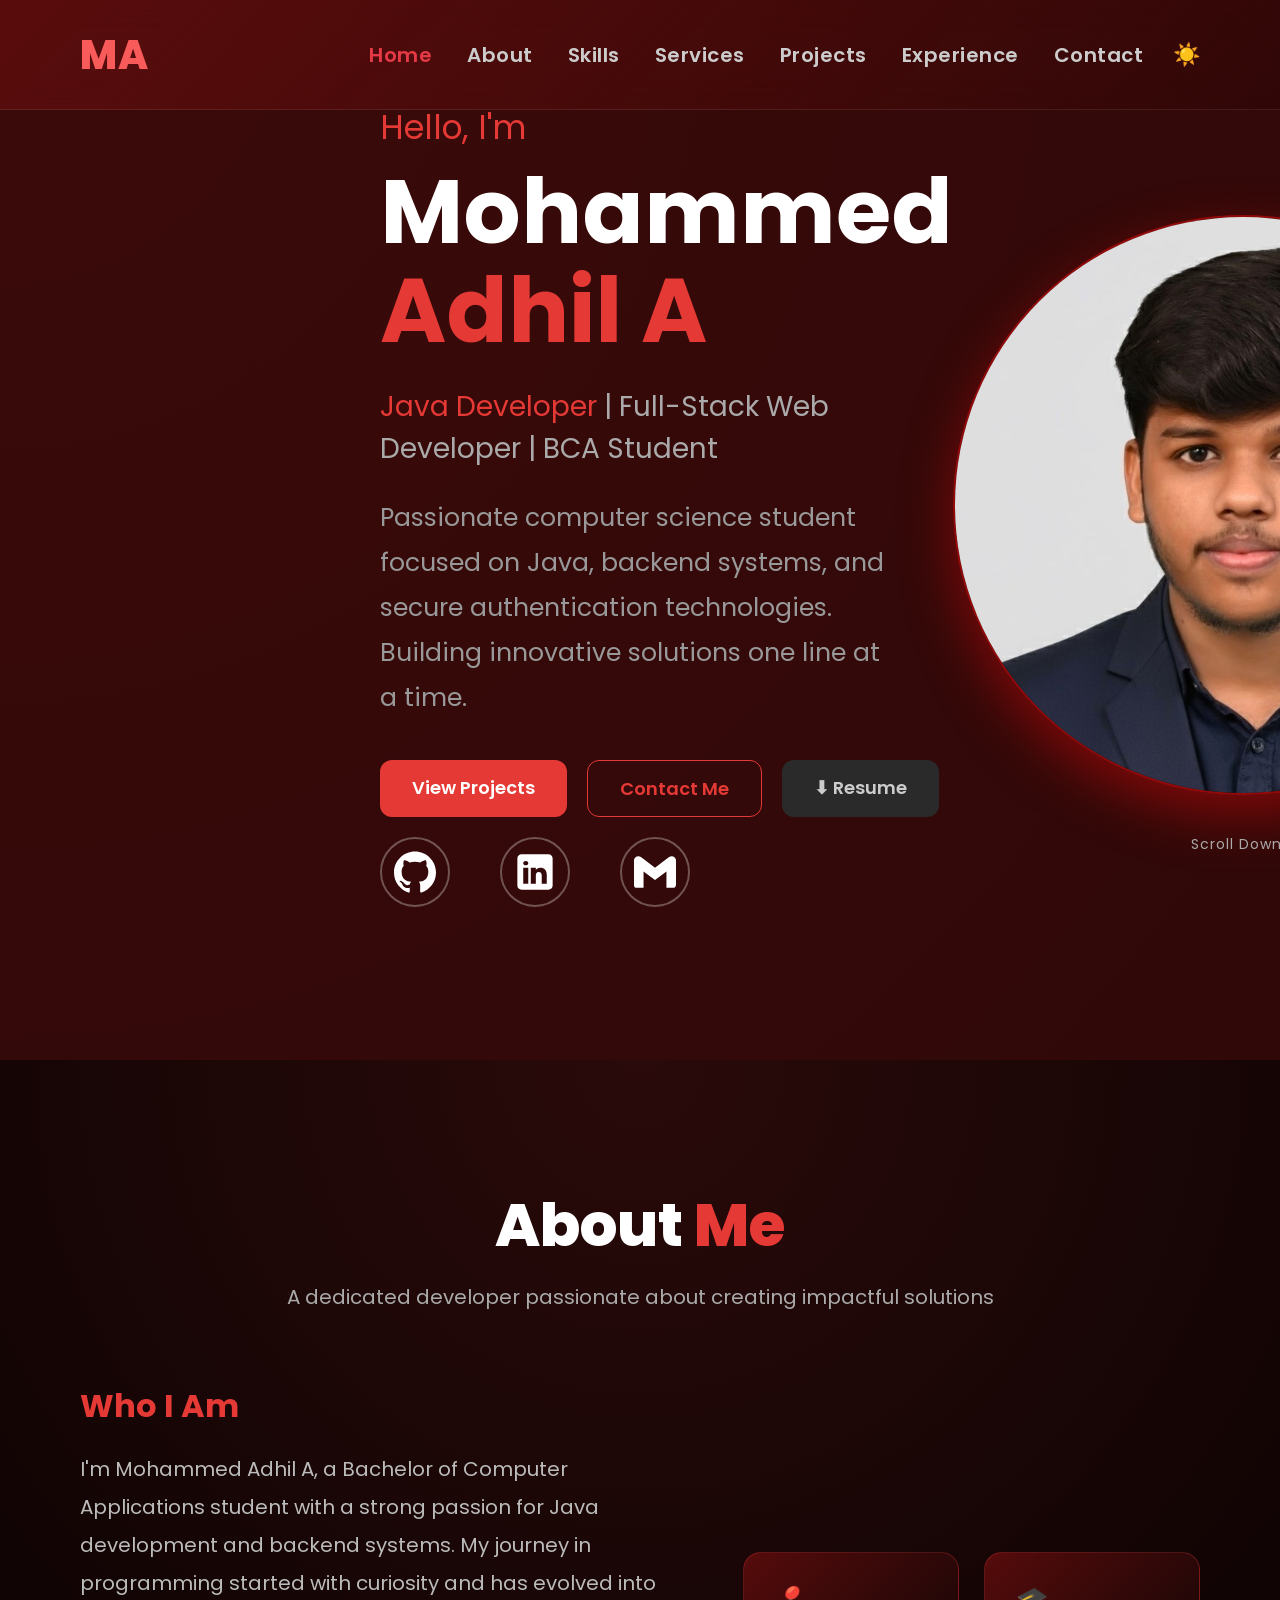
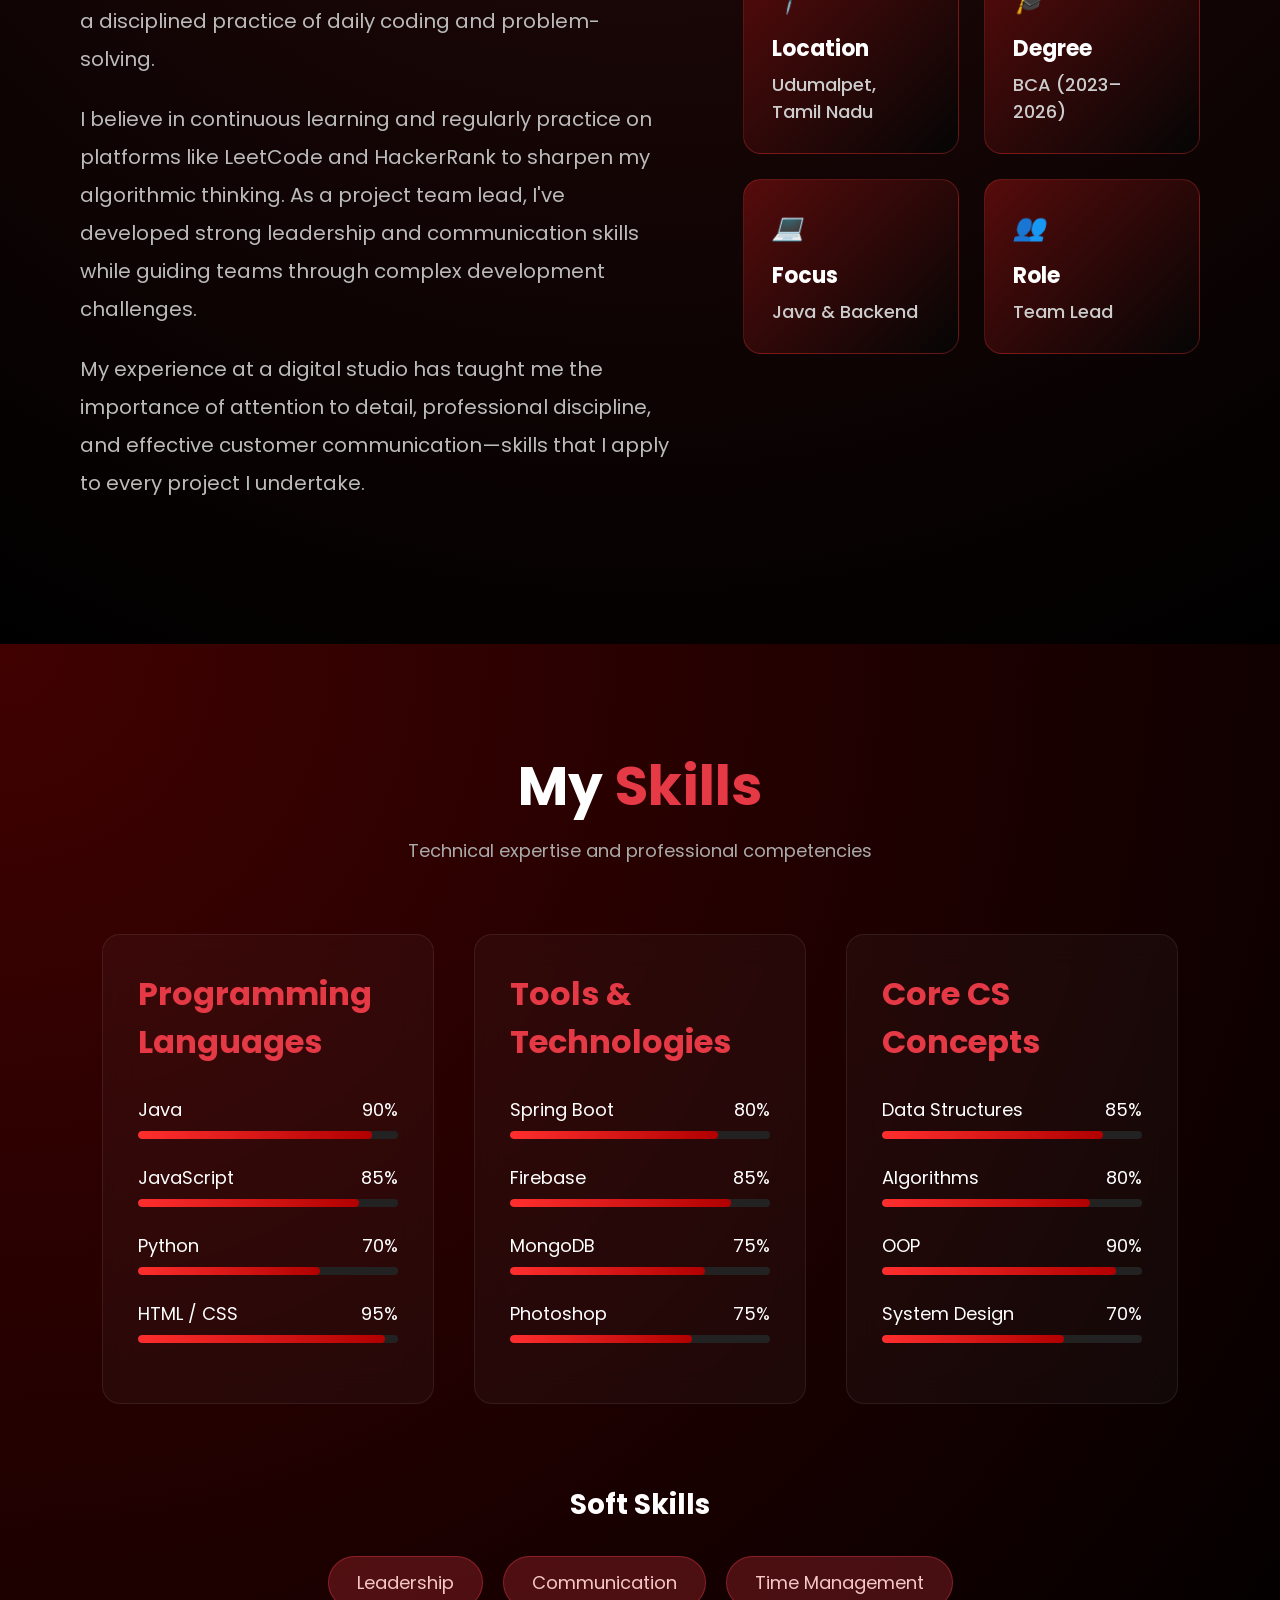
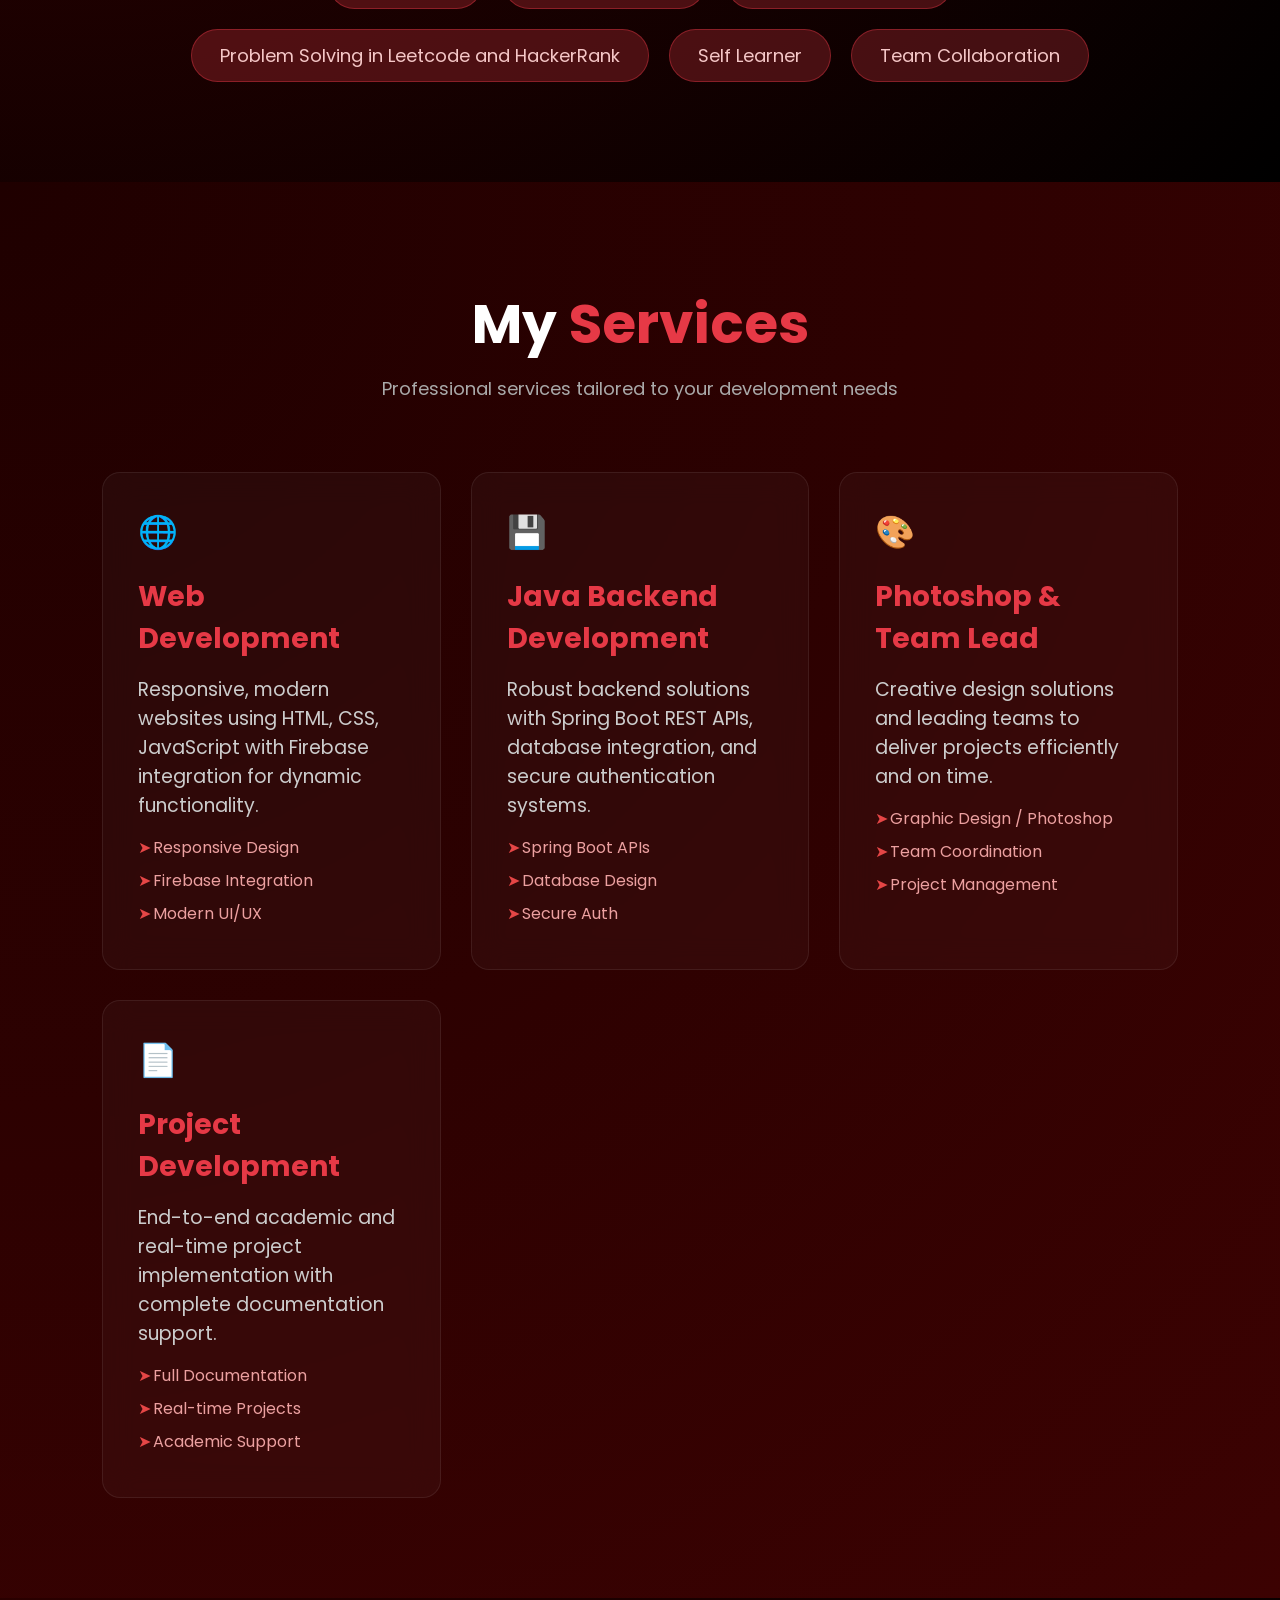
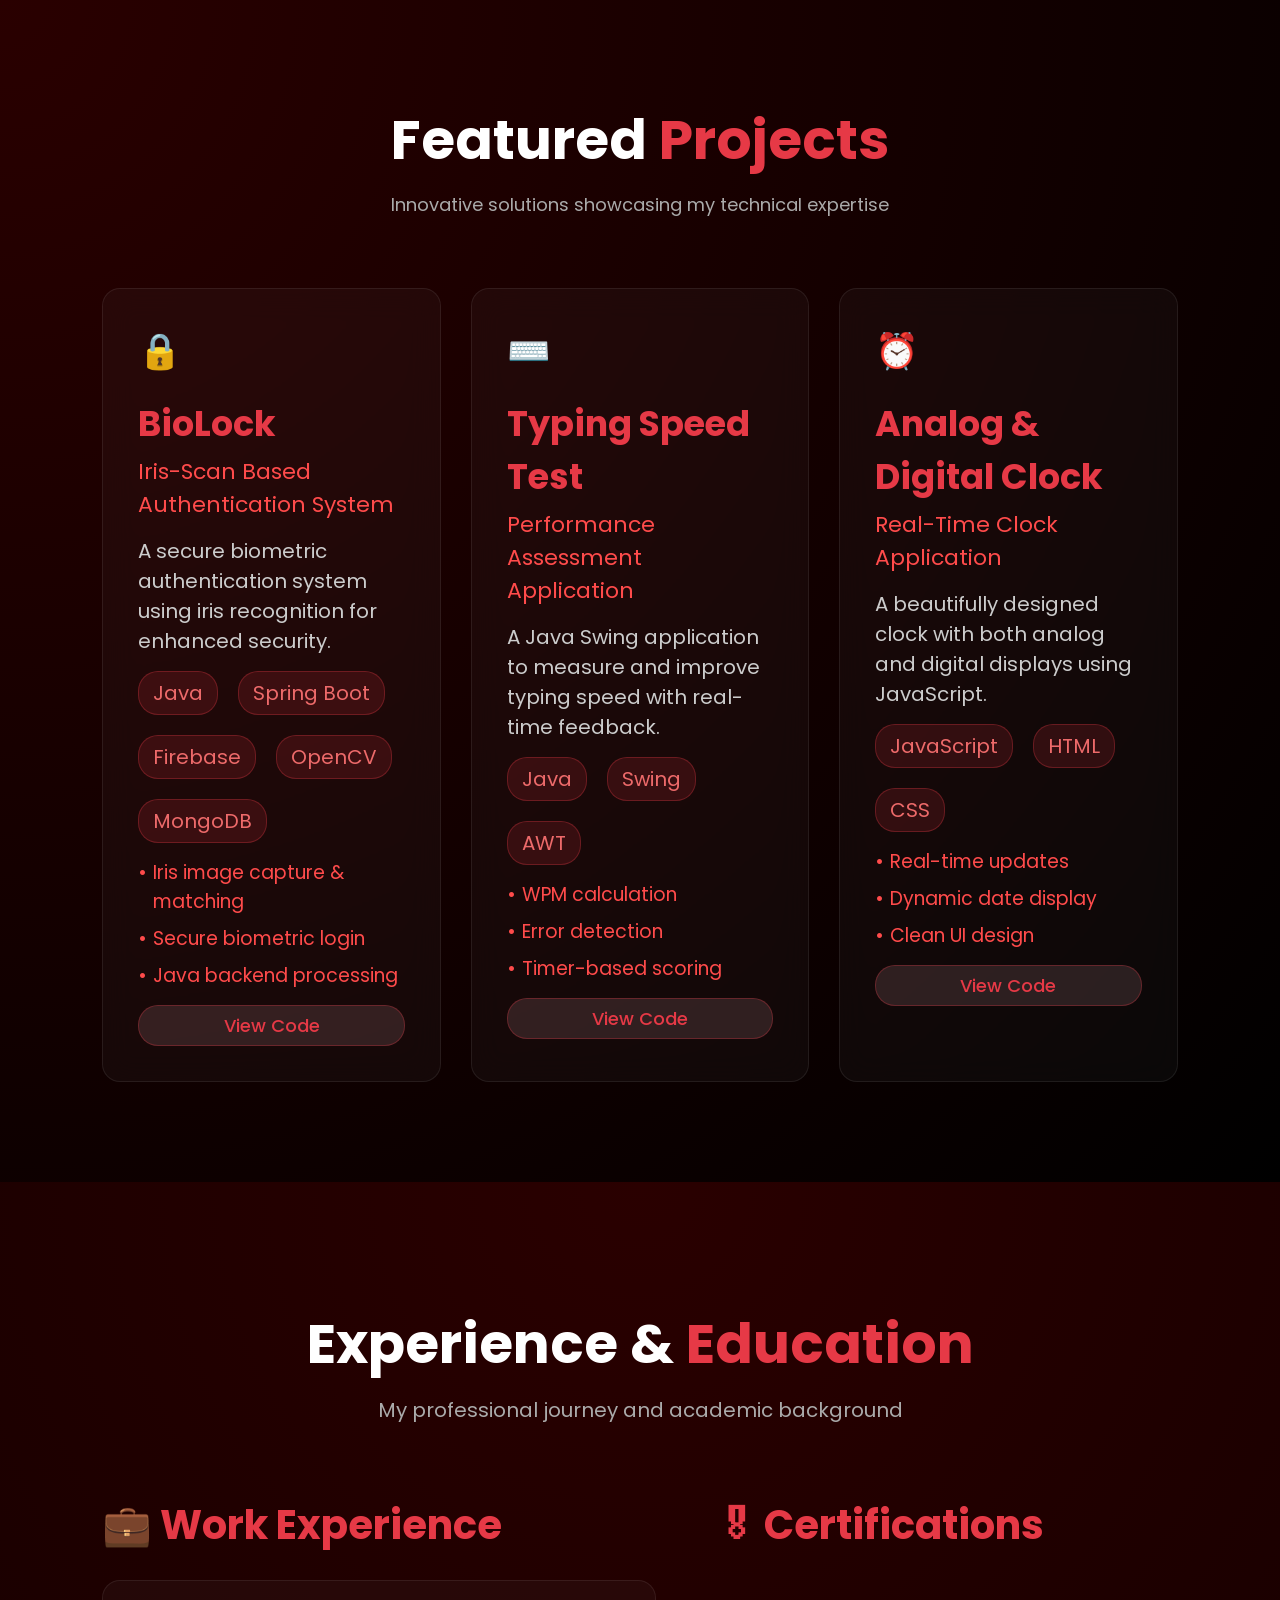
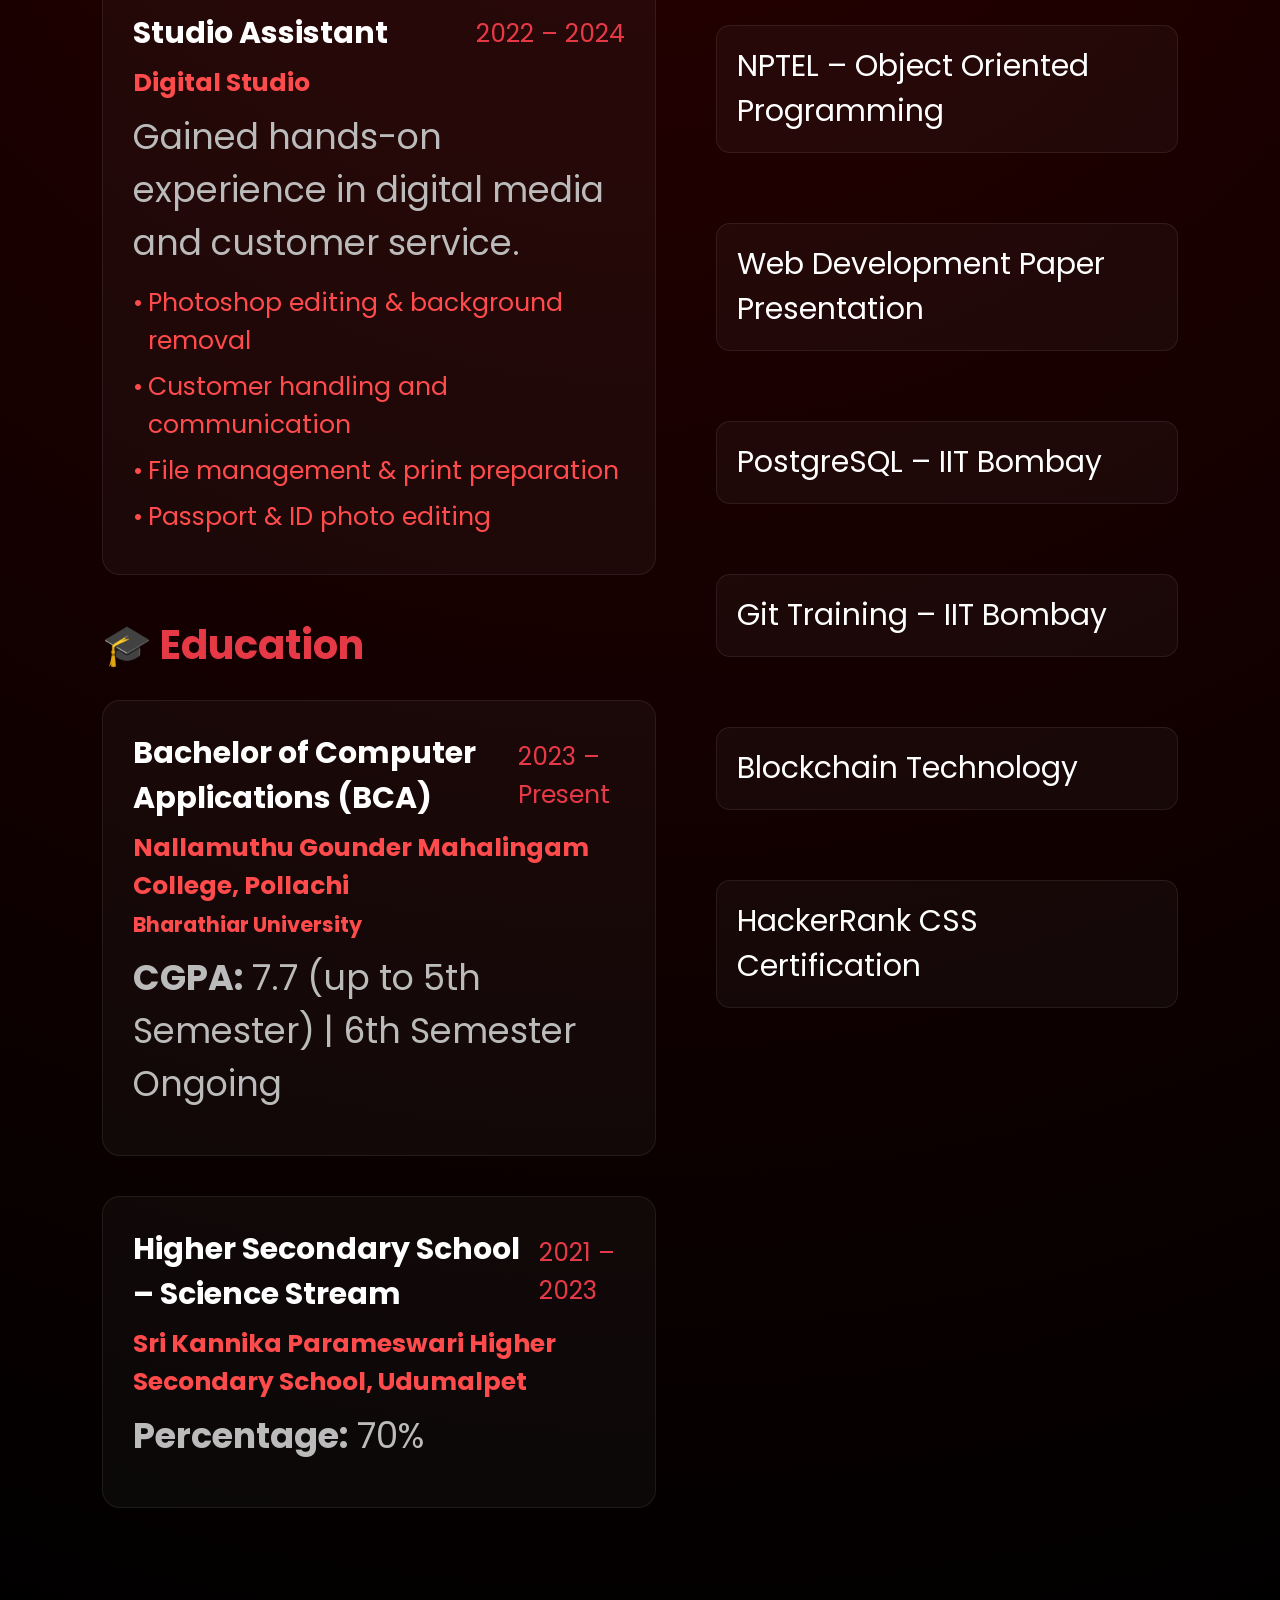
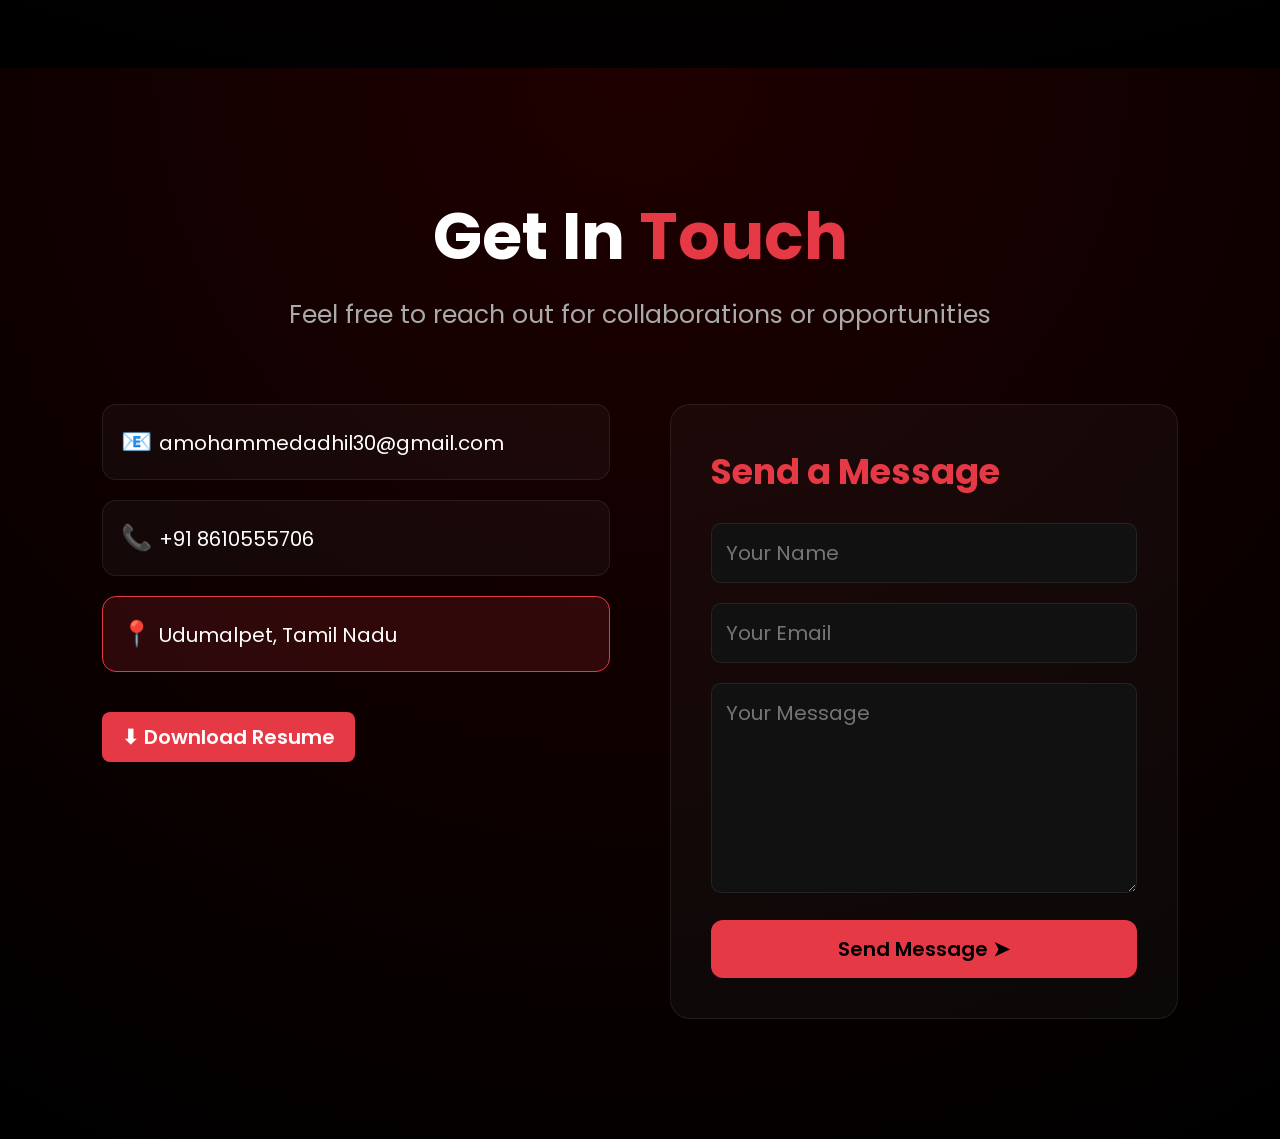
==== index.html @ ab5f02e2 "first commit" ====
<!DOCTYPE html>
<html lang="en">
<head>
<meta charset="UTF-8">
<meta name="viewport" content="width=device-width, initial-scale=1.0">
<title>Mohammed Adhil A</title>
<link href="https://fonts.googleapis.com/css2?family=Poppins:wght@300;400;600;700;800&display=swap" rel="stylesheet">
<link rel="stylesheet" href="style.css">
</head>
<body>


<!-- NAVBAR -->
<nav class="navbar">
<div class="logo">MA<span></span></div>
<ul>
  <li><a href="#hero">Home</a></li>
  <li><a href="#about">About</a></li>
  <li><a href="#skills">Skills</a></li>
  <li><a href="#services">Services</a></li>
  <li><a href="#projects">Projects</a></li>
  <li><a href="#experience">Experience</a></li>
  <li><a href="#contact">Contact</a></li>
</ul>

<div class="theme">☀️</div>
</nav>


<!-- HERO -->
<section class="hero" id="hero">

<div class="hero-left">
<p class="hello">Hello, I'm</p>


<h1>
Mohammed <br>
<span>Adhil A</span>
</h1>


<h3>
<span class="role">Java Developer</span> | Full-Stack Web Developer | BCA Student
</h3>


<p class="desc">
Passionate computer science student focused on Java, backend systems,
and secure authentication technologies. Building innovative solutions
one line at a time.
</p>


<div class="buttons">
<a class="btn primary">View Projects</a>
<a class="btn outline">Contact Me</a>
<a class="btn gray" href="assets/ADHIL CORE RESUME.pdf" target="_blank">⬇ Resume</a>
</div>


<div class="socials">
  <a href="https://github.com/MohammedAdhil2005" target="_blank">
    <img src="assets/github.svg" alt="GitHub" class="social-icon">
  </a>

  <a href="https://www.linkedin.com/in/mohammedadhil30/" target="_blank">
    <img src="assets/linkedin.svg" alt="LinkedIn" class="social-icon">
  </a>

<a href="mailto:amohammedadhil30@gmail.com">
    <img src="assets/gmail.svg" alt="Email" class="social-icon">
  </a>
</div>

</div>


<!-- IMAGE -->
<div class="hero-right">
  <img src="assets/Adhil Blue half.jpg" alt="profile">
  <div class="scroll">Scroll Down ↓</div>
</div>



</section>

<section class="about" id="about">


<div class="about-title">
<h2>About <span>Me</span></h2>
<p class="sub">A dedicated developer passionate about creating impactful solutions</p>
</div>


<div class="about-container">


<!-- LEFT CONTENT -->
<div class="about-left">
<h3>Who I Am</h3>
<p>
I'm Mohammed Adhil A, a Bachelor of Computer Applications student with a
strong passion for Java development and backend systems. My journey in
programming started with curiosity and has evolved into a disciplined
practice of daily coding and problem-solving.
</p>


<p>
I believe in continuous learning and regularly practice on platforms
like LeetCode and HackerRank to sharpen my algorithmic thinking. As a
project team lead, I've developed strong leadership and communication
skills while guiding teams through complex development challenges.
</p>


<p>
My experience at a digital studio has taught me the importance of
attention to detail, professional discipline, and effective customer
communication—skills that I apply to every project I undertake.
</p>
</div>


<!-- RIGHT CARDS -->
<div class="about-right">


<div class="info-card">
<i>📍</i>
<h4>Location</h4>
<span>Udumalpet, Tamil Nadu</span>
</div>


<div class="info-card">
<i>🎓</i>
<h4>Degree</h4>
<span>BCA (2023–2026)</span>
</div>


<div class="info-card">
<i>💻</i>
<h4>Focus</h4>
<span>Java & Backend</span>
</div>


<div class="info-card">
<i>👥</i>
<h4>Role</h4>
<span>Team Lead</span>
</div>


</div>


</div>
</section>
<section class="skills-section" id="skills">
  <div class="section-title">
    <h2>My <span>Skills</span></h2>
    <p>Technical expertise and professional competencies</p>
  </div>

  <div class="skills-container">

    <!-- Programming Languages -->
    <div class="skill-card">
      <h3>Programming Languages</h3>

      <div class="skill">
        <div class="skill-title">
          <span>Java</span><span>90%</span>
        </div>
        <div class="progress-bar">
          <div class="progress" style="width:90%"></div>
        </div>
      </div>

      <div class="skill">
        <div class="skill-title">
          <span>JavaScript</span><span>85%</span>
        </div>
        <div class="progress-bar">
          <div class="progress" style="width:85%"></div>
        </div>
      </div>

      <div class="skill">
        <div class="skill-title">
          <span>Python</span><span>70%</span>
        </div>
        <div class="progress-bar">
          <div class="progress" style="width:70%"></div>
        </div>
      </div>

      <div class="skill">
        <div class="skill-title">
          <span>HTML / CSS</span><span>95%</span>
        </div>
        <div class="progress-bar">
          <div class="progress" style="width:95%"></div>
        </div>
      </div>
    </div>

    <!-- Tools -->
    <div class="skill-card">
      <h3>Tools & Technologies</h3>

      <div class="skill">
        <div class="skill-title">
          <span>Spring Boot</span><span>80%</span>
        </div>
        <div class="progress-bar">
          <div class="progress" style="width:80%"></div>
        </div>
      </div>

      <div class="skill">
        <div class="skill-title">
          <span>Firebase</span><span>85%</span>
        </div>
        <div class="progress-bar">
          <div class="progress" style="width:85%"></div>
        </div>
      </div>

      <div class="skill">
        <div class="skill-title">
          <span>MongoDB</span><span>75%</span>
        </div>
        <div class="progress-bar">
          <div class="progress" style="width:75%"></div>
        </div>
      </div>

      <div class="skill">
        <div class="skill-title">
          <span>Photoshop</span><span>75%</span>
        </div>
        <div class="progress-bar">
          <div class="progress" style="width:70%"></div>
        </div>
      </div>
    </div>

    <!-- Core CS -->
    <div class="skill-card">
      <h3>Core CS Concepts</h3>

      <div class="skill">
        <div class="skill-title">
          <span>Data Structures</span><span>85%</span>
        </div>
        <div class="progress-bar">
          <div class="progress" style="width:85%"></div>
        </div>
      </div>

      <div class="skill">
        <div class="skill-title">
          <span>Algorithms</span><span>80%</span>
        </div>
        <div class="progress-bar">
          <div class="progress" style="width:80%"></div>
        </div>
      </div>

      <div class="skill">
        <div class="skill-title">
          <span>OOP</span><span>90%</span>
        </div>
        <div class="progress-bar">
          <div class="progress" style="width:90%"></div>
        </div>
      </div>

      <div class="skill">
        <div class="skill-title">
          <span>System Design</span><span>70%</span>
        </div>
        <div class="progress-bar">
          <div class="progress" style="width:70%"></div>
        </div>
      </div>
    </div>

  </div>

  <!-- Soft Skills -->
  <div class="soft-skills">
    <h3>Soft Skills</h3>
    <div class="soft-tags">
      <span>Leadership</span>
      <span>Communication</span>
      <span>Time Management</span>
      <span>Problem Solving in Leetcode and HackerRank</span>
      <span>Self Learner</span>
      <span>Team Collaboration</span>
    </div>
  </div>
</section>
<!-- SERVICES SECTION -->
<section class="services-section" id="services">
  <div class="section-title">
    <h2>My <span>Services</span></h2>
    <p>Professional services tailored to your development needs</p>
  </div>

  <div class="services-container">
    <!-- Service 1 -->
    <div class="service-card">
      <div class="icon">🌐</div>
      <h3>Web Development</h3>
      <p>Responsive, modern websites using HTML, CSS, JavaScript with Firebase integration for dynamic functionality.</p>
      <ul>
        <li>Responsive Design</li>
        <li>Firebase Integration</li>
        <li>Modern UI/UX</li>
      </ul>
    </div>

    <!-- Service 2 -->
    <div class="service-card">
      <div class="icon">💾</div>
      <h3>Java Backend Development</h3>
      <p>Robust backend solutions with Spring Boot REST APIs, database integration, and secure authentication systems.</p>
      <ul>
        <li>Spring Boot APIs</li>
        <li>Database Design</li>
        <li>Secure Auth</li>
      </ul>
    </div>

    <!-- Service 4: Photoshop / Team Lead -->
    <div class="service-card">
      <div class="icon">🎨</div>
      <h3>Photoshop & Team Lead</h3>
      <p>Creative design solutions and leading teams to deliver projects efficiently and on time.</p>
      <ul>
        <li>Graphic Design / Photoshop</li>
        <li>Team Coordination</li>
        <li>Project Management</li>
      </ul>
    </div>

    <!-- Service 3 -->
    <div class="service-card">
      <div class="icon">📄</div>
      <h3>Project Development</h3>
      <p>End-to-end academic and real-time project implementation with complete documentation support.</p>
      <ul>
        <li>Full Documentation</li>
        <li>Real-time Projects</li>
        <li>Academic Support</li>
      </ul>
    </div>

  </div>
</section>

<!-- PROJECTS SECTION -->
<section class="projects-section" id="projects">
  <div class="section-title">
    <h2>Featured <span>Projects</span></h2>
    <p>Innovative solutions showcasing my technical expertise</p>
  </div>

  <div class="projects-container">
    <!-- Project 1 -->
    <div class="project-card">
      <div class="project-header">🔒</div>
      <h3>BioLock</h3>
      <span class="subtitle">Iris-Scan Based Authentication System</span>
      <p>A secure biometric authentication system using iris recognition for enhanced security.</p>
      <div class="tags">
        <span>Java</span>
        <span>Spring Boot</span>
        <span>Firebase</span>
        <span>OpenCV</span>
        <span>MongoDB</span>
      </div>
      <ul>
        <li>Iris image capture & matching</li>
        <li>Secure biometric login</li>
        <li>Java backend processing</li>
      </ul>
      <div class="project-links">
        <a href="https://github.com/MohammedAdhil2005/BIOLOCK">View Code</a>
        <!-- <a href="#">Live Demo</a> -->
      </div>
    </div>

    <!-- Project 2 -->
    <div class="project-card">
      <div class="project-header">⌨️</div>
      <h3>Typing Speed Test</h3>
      <span class="subtitle">Performance Assessment Application</span>
      <p>A Java Swing application to measure and improve typing speed with real-time feedback.</p>
      <div class="tags">
        <span>Java</span>
        <span>Swing</span>
        <span>AWT</span>
      </div>
      <ul>
        <li>WPM calculation</li>
        <li>Error detection</li>
        <li>Timer-based scoring</li>
      </ul>
      <div class="project-links">
        <a href="https://github.com/MohammedAdhil2005/SpeedText.git">View Code</a>
        <!-- <a href="#">Live Demo</a> -->
      </div>
    </div>

    <!-- Project 3 -->
    <div class="project-card">
      <div class="project-header">⏰</div>
      <h3>Analog & Digital Clock</h3>
      <span class="subtitle">Real-Time Clock Application</span>
      <p>A beautifully designed clock with both analog and digital displays using JavaScript.</p>
      <div class="tags">
        <span>JavaScript</span>
        <span>HTML</span>
        <span>CSS</span>
      </div>
      <ul>
        <li>Real-time updates</li>
        <li>Dynamic date display</li>
        <li>Clean UI design</li>
      </ul>
      <div class="project-links">
        <a href="https://github.com/MohammedAdhil2005/Clocks.git">View Code</a>
        <!-- <a href="#">Live Demo</a> -->
      </div>
    </div>
  </div>
</section>

<section class="experience-section" id="experience">
  <div class="section-title">
    <h2>Experience & <span>Education</span></h2>
    <p>My professional journey and academic background</p>
  </div>

  <div class="experience-grid">

    <!-- LEFT COLUMN -->
    <div class="exp-left">

      <h3 class="exp-heading">💼 Work Experience</h3>

      <div class="exp-card">
        <div class="exp-header">
          <h4>Studio Assistant</h4>
          <span id="no">2022 – 2024</span>
        </div>

        <h5>Digital Studio</h5>
        <p>Gained hands-on experience in digital media and customer service.</p>

        <ul>
          <li>Photoshop editing & background removal</li>
          <li>Customer handling and communication</li>
          <li>File management & print preparation</li>
          <li>Passport & ID photo editing</li>
        </ul>
      </div>

     <h3 class="exp-heading">🎓 Education</h3>

<div class="exp-card">
  <div class="exp-header">
    <h4>Bachelor of Computer Applications (BCA)</h4>
    <span id="no">2023 – Present</span>
  </div>

  <h5>
    Nallamuthu Gounder Mahalingam College, Pollachi <br>
    <small>Bharathiar University</small>
  </h5>
  <p><strong>CGPA:</strong> 7.7 (up to 5th Semester) | 6th Semester Ongoing</p>
</div>

<div class="exp-card">
  <div class="exp-header">
    <h4>Higher Secondary School – Science Stream</h4>
    <span id="no">2021 – 2023</span>
  </div>

  <h5>Sri Kannika Parameswari Higher Secondary School, Udumalpet</h5>
  <p><strong>Percentage:</strong> 70%</p>
</div>


    </div>

    <!-- RIGHT COLUMN -->
    <div class="exp-right">
      <h3 class="exp-heading">🎖 Certifications</h3>

      <div class="cert-card">NPTEL – Object Oriented Programming</div>
      <div class="cert-card">Web Development Paper Presentation</div>
      <div class="cert-card">PostgreSQL – IIT Bombay</div>
      <div class="cert-card">Git Training – IIT Bombay</div>
      <div class="cert-card">Blockchain Technology</div>
      <div class="cert-card">HackerRank CSS Certification</div>
    </div>

  </div>
</section>


<section class="contact-section" id="contact">
  <div class="section-title">
    <h2>Get In <span id="to">Touch</span></h2>
    <p>Feel free to reach out for collaborations or opportunities</p>
  </div>

  <div class="contact-grid">

    <!-- LEFT -->
    <div class="contact-info">
      <div class="info-box">
        📧 <span>amohammedadhil30@gmail.com</span>
      </div>

      <div class="info-box">
        📞 <span>+91 8610555706</span>
      </div>

      <div class="info-box highlight">
        📍 <span>Udumalpet, Tamil Nadu</span>
      </div>

      <a href="assets/ADHIL CORE RESUME.pdf" download class="download-btn" id="bt">
  ⬇ Download Resume
</a>

    </div>

    <!-- RIGHT -->
    <div class="contact-right">
      <form class="contact-form"
            action="https://formspree.io/f/xlggwaab"
            method="POST">

        <h3>Send a Message</h3>

        <input type="text" name="name" placeholder="Your Name" required>
        <input type="email" name="email" placeholder="Your Email" required>
        <textarea name="message" rows="6"
                  placeholder="Your Message" required></textarea>

        <button type="submit" class="btn btn2">
          Send Message ➤
        </button>
      </form>
    </div>

  </div>
</section>

<script src="script.js"></script>
</body>
</html>
---- style.css ----
*{
  margin:0;
  padding:0;
  box-sizing:border-box;
  font-family:'Poppins',sans-serif;
}

html{
  width:100%;
  overflow-x:hidden;
}

body{
  min-height:100vh;      /* 🔥 IMPORTANT */
  overflow-x:hidden;
  overflow-y:auto;       /* 🔥 ENABLE SCROLL */
  background:radial-gradient(circle at top left,#3b0a0a,#000);
}


/* BODY */
body{
  color:#fff;
  overscroll-behavior: auto; /* 🔥 removes white wobble */
    /* padding-top:110px; */

}



/* ===============================
   NAVBAR – FIXED MODERN STYLE
================================ */

.navbar{
  position: fixed;               /* 🔥 always visible */
  top: 0;
  left: 0;
  width: 100%;

  height:110px;
  display:flex;
  align-items:center;
  justify-content:space-between;
  padding:20px 80px;

background: linear-gradient(
    135deg, /* direction of the gradient */
    rgba(100, 14, 14, 0.75), 
    rgba(42, 1, 1, 0.163)
); /* glassy gradient effect */
  backdrop-filter: blur(18px);
  -webkit-backdrop-filter: blur(18px);

  border-bottom: 1px solid rgba(255,255,255,0.08);
  z-index: 9999;
}

/* LOGO */
.logo{
  font-size:40px;
  font-weight:800;
  color:#f95a5a;
  letter-spacing:1px;
}

.logo span{
  color:white;
}

/* NAV LINKS */
.navbar ul{
  display:flex;
  gap:35px;
  list-style:none;
  margin-left:auto;              /* 🔥 right align */
  align-items:center;
}

/* LINKS */
.navbar a{
  text-decoration:none;
  color:#ccc;
  font-weight:600;
  font-size:20px;
  letter-spacing:0.5px;
  position: relative;
  transition:0.3s ease;
}

/* HOVER EFFECT */
.navbar a:hover{
  color:#e53935;
}

/* UNDERLINE ANIMATION */
.navbar a::after{
  content:"";
  position:absolute;
  left:0;
  bottom:-10px;
  width:0%;
  height:2px;
  background:#e53935;
  transition:0.3s ease;
}

.navbar a:hover::after{
  width:100%;
}





/* HERO */
.hero{
min-height:110vh;
display:flex;
align-items:center;
justify-content:space-between;padding-top:140px;
margin-top: 70px;
padding:0 80px 120px;
}


.hero-left{max-width:800px;margin-left:300px; }

.hello{font-size: 33px;}

.hello{color:#e53935;margin-bottom:10px}


.hero h1{
font-size:90px;
line-height:1.1;
}


.hero h1 span{color:#e53935}


.hero h3{
margin:25px 0;
font-weight:400;
color:#aaa;
}


.hero h3 span{color:#e53935}
.hero h3{font-size: 28px;}

.desc{
color:#999;
line-height:1.8;
font-size: 25px;
max-width:520px;
}


/* BUTTONS */
.buttons{
margin-top:40px;
display:flex;
gap:20px;
}


.btn{
padding:14px 32px;
border-radius:12px;
border:none;
font-weight:600;
font-size: 18px;
cursor:pointer;
}

.btn.gray {
  background: #2a2a2a;
  color: #ccc;
  text-decoration: none; /* remove underline */
}

/* BUTTON HOVER EFFECT */
.btn:hover{
  background: #e53935;
  color: #fff;
  transform: scale(1.08);
  transition: 0.3s ease;
  box-shadow: 0 10px 25px rgba(229,57,53,0.45);
}

.primary{background:#e53935;color:white}
.outline{background:transparent;border:1px solid #e53935;color:#e53935}
.gray{background:#2a2a2a;color:#ccc}


/* SOCIAL */
.socials {
  display: flex;
  gap: 50px;
  margin-top: 20px;
}

/* anchor = circle button */
.socials a {
  width: 70px;
  height: 70px;
  border: 2px solid rgba(255, 255, 255, 0.3);
  border-radius: 50%;
  display: flex;
  justify-content: center;
  align-items: center;
  transition: all 0.3s ease;
  text-decoration: none;
}

/* icon image */
.social-icon {
  width: 42px;
  height: 42px;
  filter: invert(1); /* makes SVG white */
  transition: all 0.3s ease;
}

/* hover effects */
.socials a:hover {
  background: rgba(243, 102, 102, 0.15);
  transform: scale(1.1);
}

.socials a:hover .social-icon {
  filter: invert(0);
}


/* CSS */
.hero-right {
  position: relative;
  width: 1500px;  /* adjust width as needed */
  height: auto;
  display: flex;
  flex-direction: column;
  align-items: center;
  justify-content: center;
  margin: 50px auto; /* centers horizontally with some top spacing */
}

.hero-right img {
  width: 580px;       /* perfect size for profile */
  height: 580px;
  border-radius: 50%; /* circular shape */
  border: 2.5px solid rgb(148, 10, 10);
  object-fit: cover;
  box-shadow: 0 20px 50px rgba(151, 9, 9, 0.742); /* subtle shadow for depth */
  transition: transform 0.3s ease,box-shadow 0.3s ease;
}

.hero-right img:hover {
  transform: scale(1.05); /* small hover effect like the reference */
    box-shadow: 0 25px 60px rgba(132, 16, 16, 0.5); /* slightly stronger shadow on hover */

}

.scroll {
  margin-top: 30px;
  color: #aaa;
  font-size: 14px;
  letter-spacing: 1px;
  animation: float 2s infinite alternate;
}

/* subtle float animation for scroll hint */
@keyframes float {
  0% { transform: translateY(0); }
  100% { transform: translateY(8px); }
}


.scroll{
position:absolute;
bottom:-60px;
color:#aaa;
font-size:14px;
}
/* ABOUT SECTION */
.about{
padding:120px 80px;
background:radial-gradient(circle at top,#2a0a0a,#000);
}


.about-title{
text-align:center;
margin-bottom:70px;
}


.about-title h2{
font-size:60px;
font-weight:800;
}


.about-title span{
color:#e53935;
}


.about-title p{
margin-top:12px;
color:#aaa;
}
.sub{font-size: 20px;}

.about-container{
display:grid;
grid-template-columns:1.3fr 1fr;
gap:70px;
align-items:center;
}

.about-container p{
  font-size: 20px;
}
.about-left h3{
color:#e53935;
margin-bottom:20px;
font-size:32px;
}


.about-left p{
color:#bbb;
line-height:1.9;
margin-bottom:22px;
}


.about-right{
display:grid;
grid-template-columns:repeat(2,1fr);
gap:25px;cursor: pointer;

}


.info-card{
background:linear-gradient(135deg,#560b0b,#050505);
border:1px solid rgba(229,57,53,0.3);
border-radius:18px;
padding:28px;
transition:0.4s;
}


.info-card i{
font-size:26px;
color:#e53935;
}


.info-card h4{
margin-top:12px;
font-size: 22px;
margin-bottom:6px;
}


.info-card span{
color:#ccc;
font-weight:500;
font-size: 18px;
}


.info-card:hover{
transform:translateY(-12px);
box-shadow:0 0 25px rgba(247, 45, 41, 0.35);
}

.skills-section {
  padding: 100px 8%;
  background: radial-gradient(circle at top left,#410101,#000);
  color: #fff;
}

.section-title {
  text-align: center;
  margin-bottom: 70px;
}

.section-title h2 {
  font-size: 55px;
  font-weight: 700;
}

.section-title span {
  color: #e63946;
}

.section-title p {
  margin-top: 10px;
  font-size: 18px;
  color: #aaa;
}

.skills-container {
  display: grid;
  grid-template-columns: repeat(auto-fit,minmax(300px,1fr));
  gap: 40px;
}

.skill-card {
  background: rgba(255,255,255,0.03);
  border-radius: 18px;
  padding: 35px;
  backdrop-filter: blur(15px);
  border: 1px solid rgba(255,255,255,0.08);
  transition: 0.4s;
}

.skill-card:hover {
  transform: translateY(-10px);
  box-shadow: 0 0 40px rgba(230,57,70,0.35);
}

.skill-card h3 {
  color: #e63946;
  margin-bottom: 30px;
  font-size: 32px;
}

.skill {
  margin-bottom: 25px;cursor: pointer;

}

.skill-title {
  display: flex;
  justify-content: space-between;
  margin-bottom: 8px;
  font-size: 18px;
}

.progress-bar {
  height: 8px;
  background: #222;
  border-radius: 10px;
  overflow: hidden;
}

.progress {
  height: 100%;
  background: linear-gradient(90deg,#ff2e2e,#b10000);
  border-radius: 10px;
  animation: load 1.8s ease;
}

@keyframes load {
  from { width: 0; }
}

.soft-skills {
  text-align: center;cursor: pointer;
  margin-top: 80px;
}

.soft-skills h3 {
  font-size: 28px;
  margin-bottom: 30px;
}

.soft-tags {
  display: flex;
  flex-wrap: wrap;
  justify-content: center;
  gap: 20px;
}

.soft-tags span {
  padding: 12px 28px;
  border-radius: 30px;
  background: rgba(230, 57, 71, 0.262);
  font-size: 18px;
  color: #f5c7c7;
  border: 1px solid rgba(230,57,70,0.4);
  transition: 0.3s;
}

.soft-tags span:hover {
  background: #bf1422;
  color: #fff;
  transform: translateY(-5px);
}
/* SERVICES SECTION */
.services-section {
  padding: 100px 8%;
  background: radial-gradient(circle at top left,#1f0000,#3c0202);
  color: #fff;
}

.services-container {
  display: grid;
  grid-template-columns: repeat(auto-fit,minmax(300px,1fr));
  gap: 30px;
}

.service-card {
  background: rgba(255,255,255,0.03);
  border-radius: 18px;
  padding: 35px;
  backdrop-filter: blur(15px);cursor: pointer;
  border: 1px solid rgba(255,255,255,0.08);
  transition: 0.4s;
}

.service-card:hover {
  transform: translateY(-10px);
  box-shadow: 0 0 40px rgba(210, 48, 48, 0.946);
}

.service-card .icon {
  font-size: 32px;
  margin-bottom: 20px;
  color: #e63946;
}

.service-card h3 {
  color: #e63946;
  margin-bottom: 15px;
  font-size: 28px;
}

.service-card p {
  color: #ccc;
  font-size: 19px;
  margin-bottom: 15px;
}

.service-card ul {
  list-style: none;
  padding-left: 0;
  font-size: 20;
  color: #eca0a0;
}

.service-card ul li {
  margin-bottom: 8px;
  position: relative;
  padding-left: 15px;
}

.service-card ul li::before {
  content: "➤";
  position: absolute;
  left: 0;
  color: #e54646;
}

/* PROJECTS SECTION */
.projects-section {
  padding: 100px 8%;
  background: radial-gradient(circle at top left,#2a0000,#000);
}

.projects-container {
  display: grid;
  grid-template-columns: repeat(auto-fit,minmax(300px,1fr));
  gap: 30px;
}

.project-card {
  background: rgba(255,255,255,0.03);
  border-radius: 18px;
  padding: 35px;
  backdrop-filter: blur(15px);cursor: pointer;
  border: 1px solid rgba(255,255,255,0.08);
  transition: 0.4s;
}

.project-card:hover {
  transform: translateY(-10px);
  box-shadow: 0 0 40px rgba(230,57,70,0.35);
}

.project-header {
  font-size: 35px;
  color: #e63946;
  margin-bottom: 20px;
}

.project-card h3 {
  color: #e63946;
  font-size: 35px;
  margin-bottom: 5px;
}

.project-card .subtitle {
  font-size: 22px;
  color: #ff4b4b;
  display: block;
  margin-bottom: 15px;
}

.project-card p {
  color: #ccc;
  font-size: 20px;
  margin-bottom: 15px;
}

.project-card .tags {
  display: flex;
  flex-wrap: wrap;
  gap: 20px;
  margin-bottom: 15px;
}

.project-card .tags span {
  background: rgba(230,57,70,0.15);
  color: #ed6a6a;
  border-radius: 20px;
  padding: 6px 14px;
  font-size: 20px;
  border: 1px solid rgba(230,57,70,0.3);
}

.project-links{
  background: rgba(221, 168, 172, 0.15);
  color: #ed6a6a;
  border-radius: 20px;
  justify-content: center;
  padding: 6px 14px;
  font-size: 20px;
  border: 1px solid rgba(230,57,70,0.3);
}

.project-card ul {
  list-style: none;
  padding-left: 0;
  font-size: 19px;
  color: #ff4b4b;
  margin-bottom: 15px;
}

.project-card ul li {
  margin-bottom: 8px;
  position: relative;
  padding-left: 15px;
}

.project-card ul li::before {
  content: "•";
  position: absolute;
  left: 0;
  color: #ff4b4b;
}

.project-links {
  display: flex;
  gap: 20px;
}

.project-links a {
  text-decoration: none;
  color: #e63946;
  font-weight: 500;
  font-size: 18px;
  transition: 0.3s;
}

.project-links a:hover {
  color: #fff;
}



/* EXPERIENCE SECTION */
.experience-section {
  padding: 120px 8%;
  background: radial-gradient(circle at top,#2a0000,#000);
}
.experience-section p{
  font-size: 20px;
}
.experience-grid {
  display: grid;
  grid-template-columns: 1.2fr 1fr;
  gap: 60px;
}

.exp-heading {
  color: #e63946;
  margin-bottom: 25px;
  font-size: 35px;
}
.exp-card h4{
  font-size: 30px;
}
.exp-card h5{
  font-size: 25px;
}
#no{
  font-size: 25px;
}
.exp-card p{
  font-size: 35px;
}
.exp-card {
  background: rgba(255,255,255,0.03);
  border-radius: 18px;cursor: pointer;
  padding: 30px;
  font-size: 25px;
  margin-bottom: 40px;
  border: 1px solid rgba(255,255,255,0.08);
}

.exp-header {
  display: flex;
  justify-content: space-between;
  align-items: center;
}
.exp-heading{
  font-size: 40px;
}

.exp-header span {
  color: #e63946;
  font-size: 25px;
}

.exp-card h5 {
  color: #ff4b4b;
  margin: 8px 0;
}

.exp-card p {
  color: #bbb;
  margin-bottom: 15px;
}

.exp-card ul {
  list-style: none;
  padding-left: 0;
}

.exp-card ul li {
  color: #ff4b4b;
  margin-bottom: 8px;
  position: relative;
  padding-left: 15px;
}

.exp-card ul li::before {
  content: "•";
  position: absolute;
  left: 0;
}

/* CERTIFICATIONS */
.cert-card {
  background: rgba(255,255,255,0.03);
  border: 1px solid rgba(255,255,255,0.08);
  border-radius: 14px;
  padding: 18px 20px;
  font-size: 30px;
  margin-bottom: 70px;
  margin-top: 70px;
  color: #fff;cursor: pointer;

  transition: 0.3s;
}

.cert-card:hover {
  transform: translateX(8px);
  box-shadow: 0 0 20px rgba(208, 134, 140, 0.88);
  cursor: pointer;

}
/* CONTACT SECTION */
.contact-section {
  padding: 120px 8%;
  background: radial-gradient(circle at top,#1f0000,#000);
}

.contact-grid {
  display: grid;
  grid-template-columns: 1fr 1fr;
  gap: 60px;
}
.contact-section h2{
  font-size: 65px;
}
.contact-section p{
  font-size: 25px;
}
.contact-section #to{
  font-size: 65px;
}
.contact-section span{
  font-size: 20px;
}
.contact-info .info-box {
  background: rgba(255,255,255,0.03);
  border: 1px solid rgba(255,255,255,0.08);
  border-radius: 14px;
  padding: 18px;
  font-size: 25px;
  margin-bottom: 20px;
  color: #fff;
}

.info-box.highlight {
  border: 1px solid #e63946;
  background: rgba(230,57,70,0.15);
}

.download-btn {
  margin-top: 30px;
  padding: 14px 30px;
  background: #e63946;
  color: #fff;
  border: none;
  border-radius: 12px;
  font-weight: 600;
  cursor: pointer;
}

/* THEME TOGGLE – right aligned */
.theme {
  cursor: pointer;
  font-size: 22px;         /* adjust size as needed */
  margin-left: 30px;       /* pushes it to the far right */
}


/* FORM */
.contact-form {
  background: rgba(255,255,255,0.03);
  border-radius: 20px;
  padding: 40px;
  border: 1px solid rgba(255,255,255,0.08);
}

.contact-form h3 {
  color: #e63946;
  font-size: 35px;
  margin-bottom: 25px;
}

.contact-form input,
.contact-form textarea {
  width: 100%;
  padding: 14px;
  margin-bottom: 20px;
  background: #111;
  border: 1px solid rgba(255,255,255,0.08);
  border-radius: 10px;
  color: #fff;
  font-size: 20px;
}

.contact-form button {
  width: 100%;
  padding: 14px;
  background: #e63946;
  border: none;
  font-size: 20px;
  border-radius: 12px;
  font-weight: 600;
  cursor: pointer;
}

.contact-form button:hover{
  background-color: rgb(0, 157, 249);
}
/* ACTIVE NAV */
.navbar a.active {
  color: #e63946;
}

/* REVEAL EFFECT */
.reveal {
  animation: revealAnim 0.8s ease forwards;
}

@keyframes revealAnim {
  from {
    opacity: 0;
    transform: translateY(40px);
  }
  to {
    opacity: 1;
    transform: translateY(0);
  }
}


#bt {
  font-size: 20px;   /* Text size */
  margin-top: 20px;  /* Space from top */
  display: inline-block; /* Keeps it inline but allows margin */
  padding: 10px 20px;    /* Optional padding to make it look like a button */
  background-color: #e63946; /* Optional: button color */
  color: white;            /* Text color */
  border-radius: 8px;      /* Rounded corners */
  text-decoration: none;   /* Remove underline */
  transition: background 0.3s;
}

#bt:hover {
  background-color: #d62828; /* Darker on hover */
}

/* ==========================
   LIGHT THEME
========================== */
body.light-theme {
  background: #d7a7a7;
  color: #111;
  transition: background 0.5s, color 0.5s;
}

/* NAVBAR */
body.light-theme .navbar {
  background: #facfcf;
}

body.light-theme .logo {
  color: #e63946;
}

body.light-theme .logo span {
  color: #111;
}

body.light-theme .navbar a {
  color: #555;
}

body.light-theme .navbar a.active {
  color: #e63946;
}

/* HERO */
body.light-theme .hero {
  background: #fff;
  color: #111;
}

body.light-theme .hero h1,
body.light-theme .hero h3,
body.light-theme .desc {
  color: #111;
}

body.light-theme .hero h1 span,
body.light-theme .hero h3 span {
  color: #e63946;
}

/* HERO BUTTONS */
body.light-theme .btn.primary {
  background: #e63946;
  color: #fff;
}

body.light-theme .btn.outline {
  background: transparent;
  border: 1px solid #e63946;
  color: #e63946;
}

body.light-theme .btn.gray {
  background: #ddd;
  color: #111;
}

/* SOCIAL ICONS */
body.light-theme .socials span {
  color: #111;
}

/* HERO IMAGE CIRCLES */
body.light-theme .circle {
  border-color: rgba(246, 39, 56, 0.3);
}

/* ABOUT SECTION */
body.light-theme .about {
  background: #f5f5f5;
  color: #111;
}

body.light-theme .about-left h3 {
  color: #e63946;
}

body.light-theme .about-left p {
  color: #333;
}

body.light-theme .info-card {
  background: #fff;
  border: 1px solid rgba(230,57,70,0.2);
  color: #111;
}

body.light-theme .info-card i {
  color: #e63946;
}

body.light-theme .info-card span {
  color: #555;
}

body.light-theme .info-card:hover {
  box-shadow: 0 0 25px rgba(230,57,70,0.25);
}

/* SKILLS SECTION */
body.light-theme .skills-section {
  background: #f9f9f9;
  color: #111;
}

body.light-theme .skill-card {
  background: rgba(255,255,255,0.9);
  border: 1px solid rgba(230,57,70,0.2);
  color: #111;
}

body.light-theme .skill-card h3 {
  color: #e63946;
}

body.light-theme .skill-title,
body.light-theme .progress-bar {
  background: #eee;
}

body.light-theme .progress {
  background: linear-gradient(90deg,#e63946,#b10000);
}

/* SOFT SKILLS */
body.light-theme .soft-tags span {
  background: rgba(230,57,70,0.08);
  color: #e63946;
  border: 1px solid rgba(230,57,70,0.2);
}

body.light-theme .soft-tags span:hover {
  background: #e63946;
  color: #fff;
}

/* SERVICES */
body.light-theme .services-section {
  background: #fdfdfd;
  color: #111;
}

body.light-theme .service-card {
  background: #fff;
  border: 1px solid rgba(230,57,70,0.15);
  color: #111;
}

body.light-theme .service-card .icon,
body.light-theme .service-card h3 {
  color: #e63946;
}

body.light-theme .service-card p,
body.light-theme .service-card ul li {
  color: #555;
}

/* PROJECTS */
body.light-theme .projects-section {
  background: #f8f8f8;
}

body.light-theme .project-card {
  background: #fff;
  border: 1px solid rgba(230,57,70,0.15);
  color: #111;
}

body.light-theme .project-card h3,
body.light-theme .project-header {
  color: #e63946;
}

body.light-theme .project-card .subtitle,
body.light-theme .project-card p,
body.light-theme .project-card ul li {
  color: #555;
}

body.light-theme .project-card .tags span {
  background: rgba(230,57,70,0.1);
  color: #e63946;
  border: 1px solid rgba(230,57,70,0.2);
}

body.light-theme .project-links a {
  color: #e63946;
}

/* EXPERIENCE */
body.light-theme .experience-section {
  background: #f5f5f5;
  color: #111;
}

body.light-theme .exp-card {
  background: #fff;
  border: 1px solid rgba(230,57,70,0.15);
}

body.light-theme .exp-heading,
body.light-theme .exp-header span,
body.light-theme .exp-card h5 {
  color: #e63946;
}

body.light-theme .exp-card p,
body.light-theme .exp-card ul li {
  color: #555;
}



body.light-theme .socials a{
  background-color: #000;
}

/* CERTIFICATIONS */
body.light-theme .cert-card {
  background: #fff;
  border: 1px solid rgba(230,57,70,0.15);
  color: #111;
}

/* CONTACT */
body.light-theme .contact-section {
  background: #fdfdfd;
  color: #111;
}

body.light-theme .contact-info .info-box {
  background: #fff;
  border: 1px solid rgba(230,57,70,0.15);
  color: #111;
}

body.light-theme .download-btn,
body.light-theme .contact-form button {
  background: #e63946;
  color: #fff;
}

body.light-theme .contact-form input,
body.light-theme .contact-form textarea {
  background: #fff;
  border: 1px solid rgba(230,57,70,0.15);
  color: #111;
}

/* REVEAL EFFECT stays same */
body.light-theme .reveal {
  animation: revealAnim 0.8s ease forwards;
}
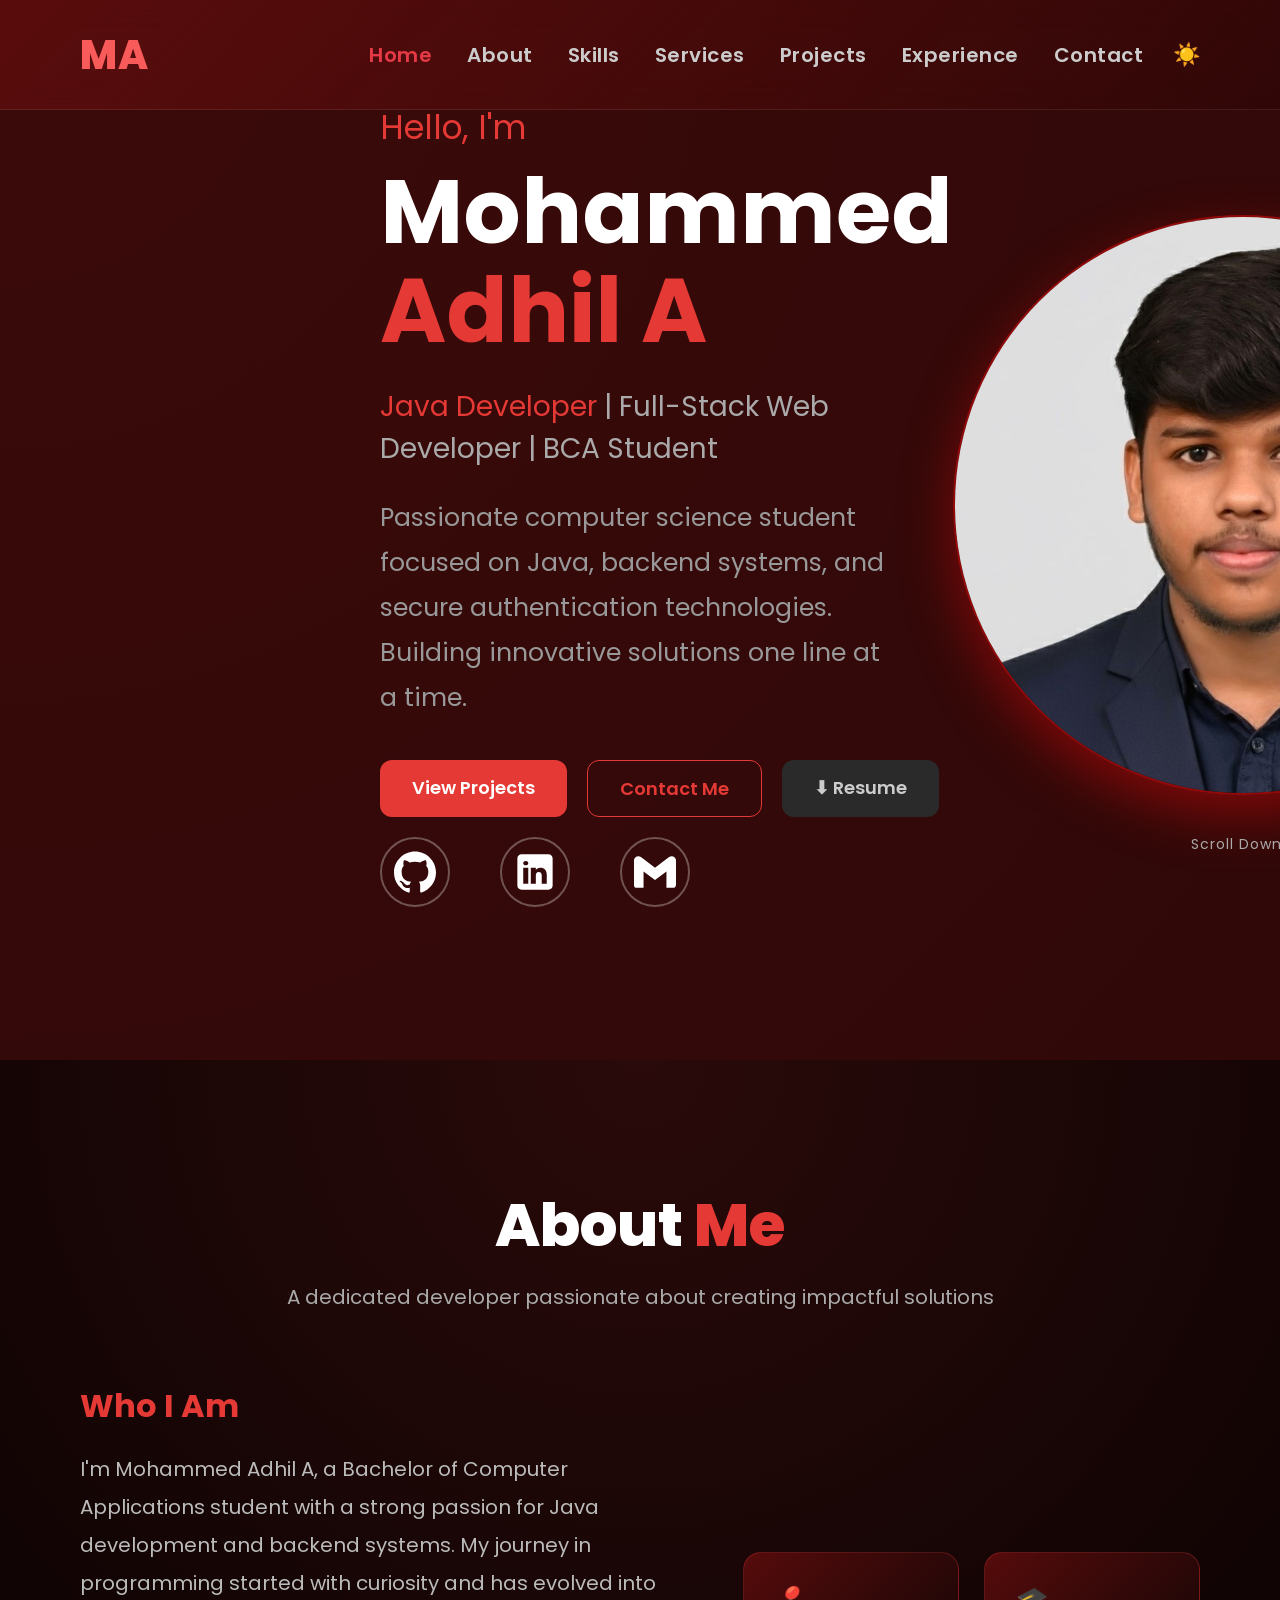
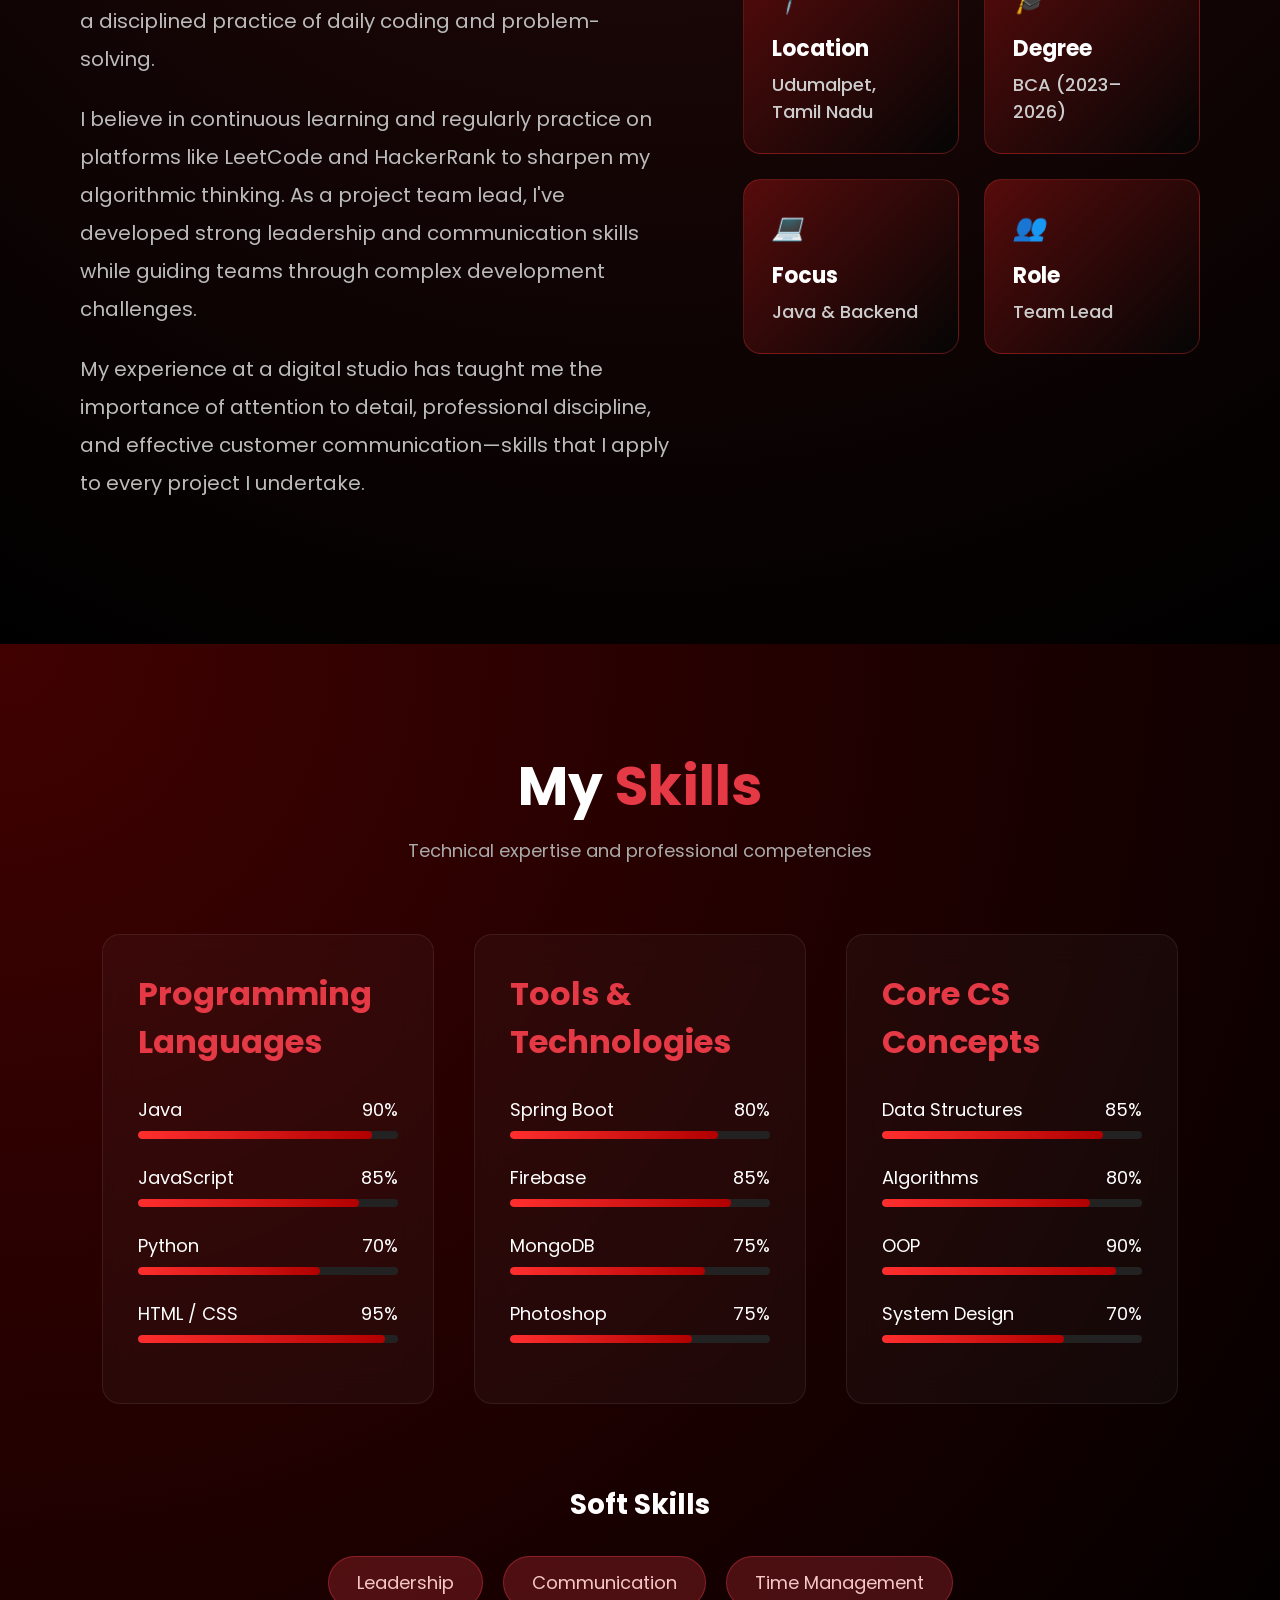
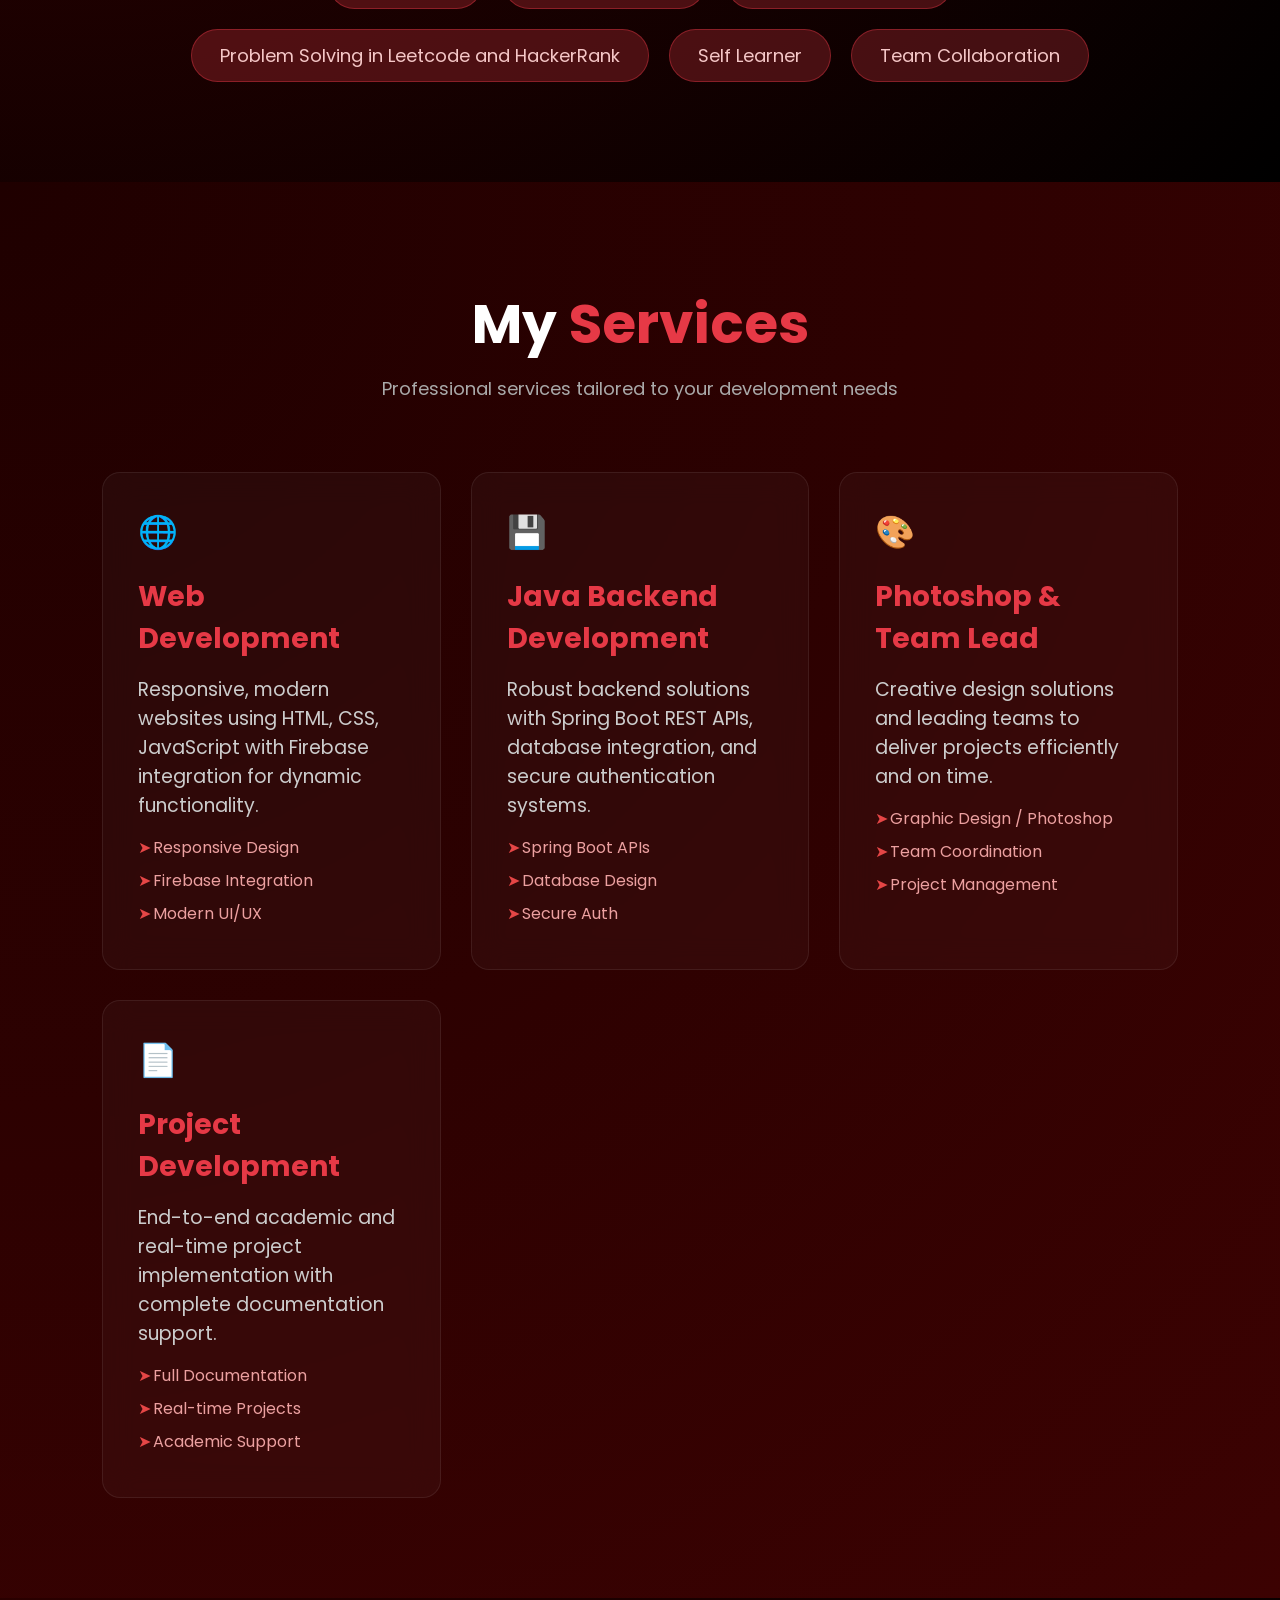
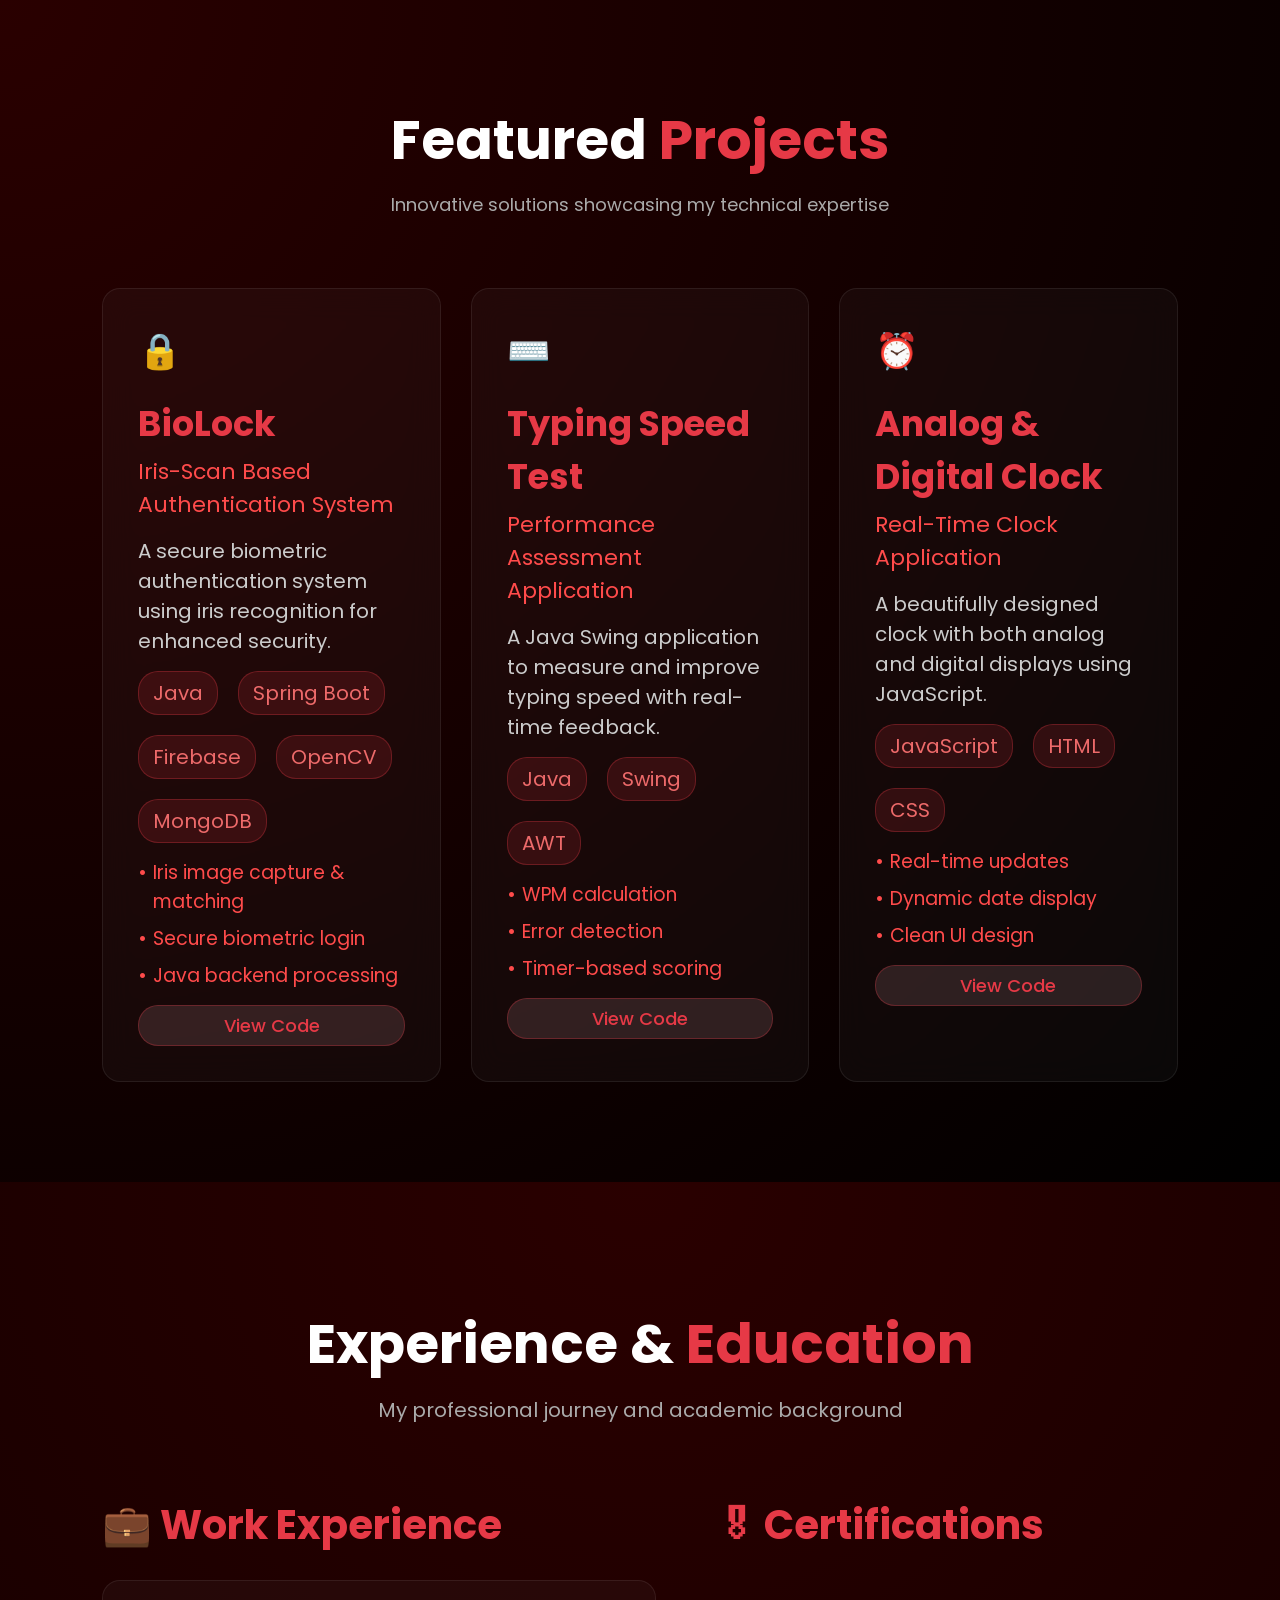
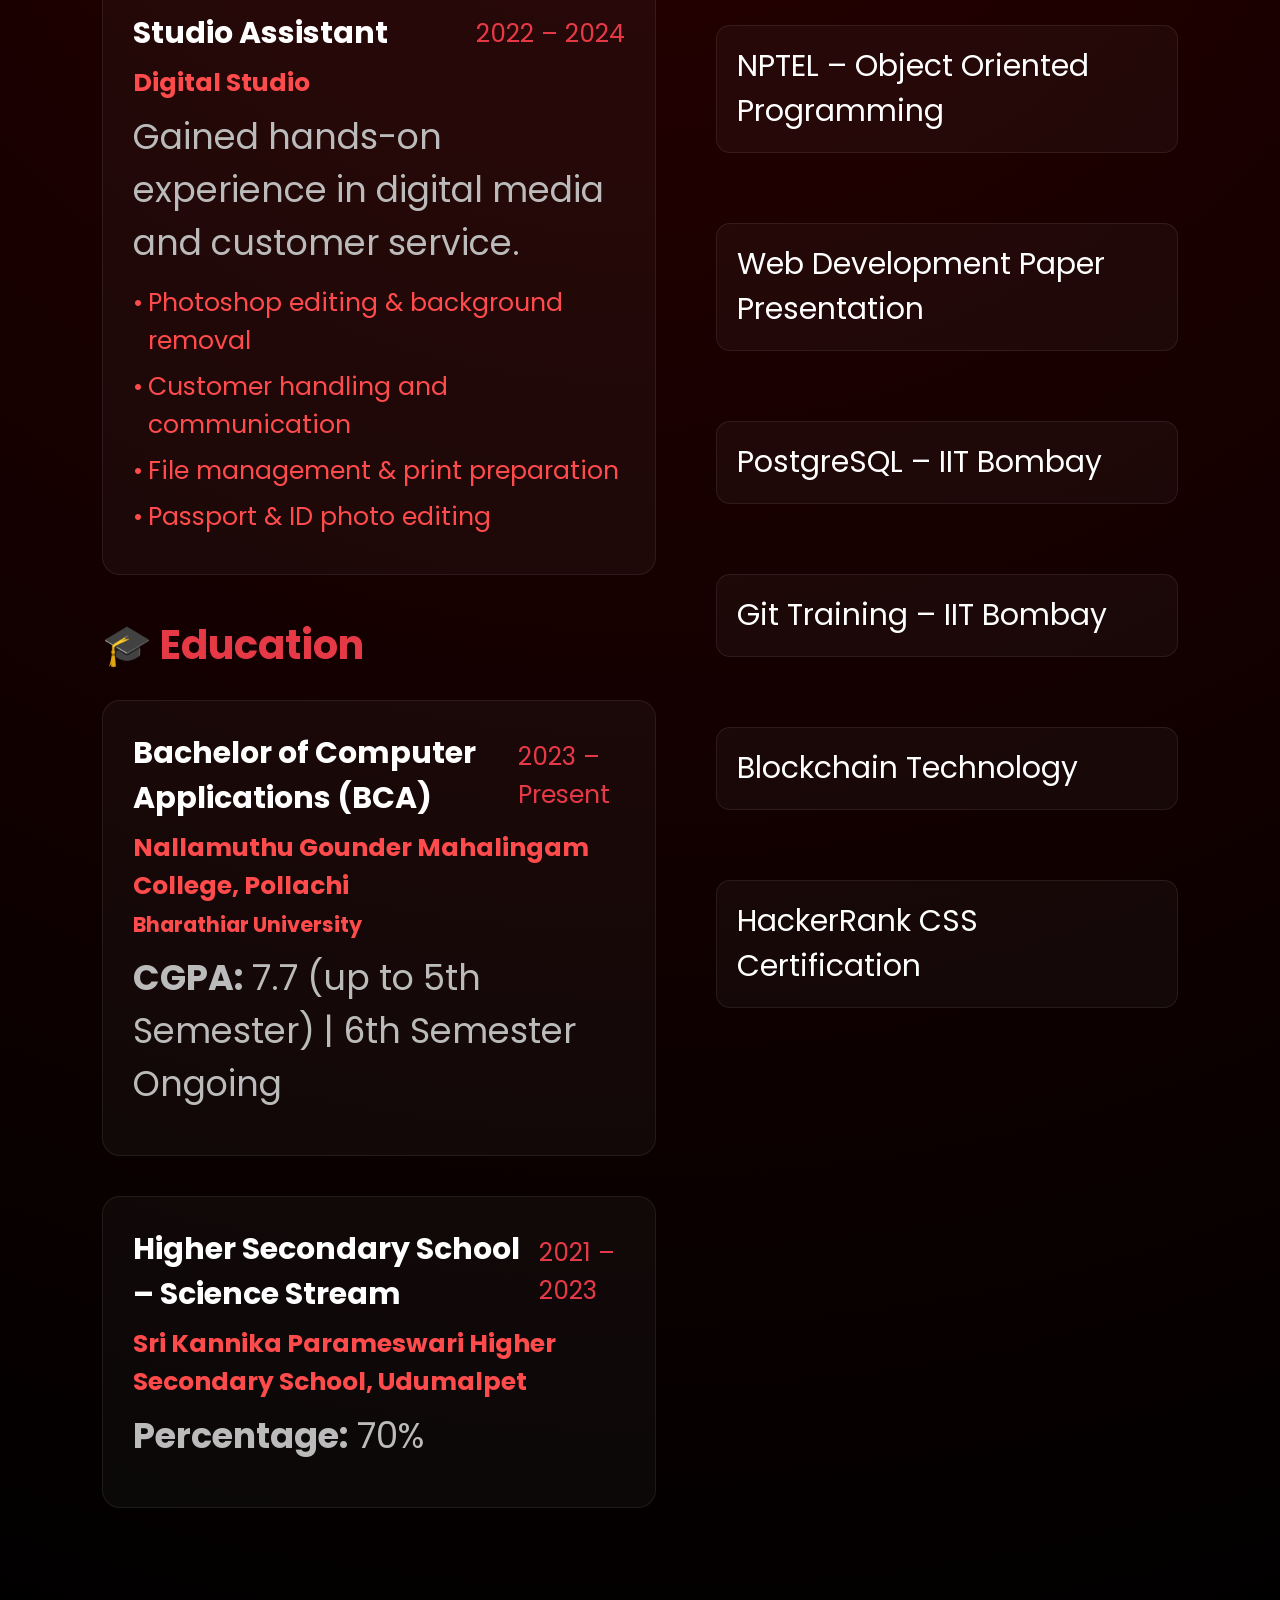
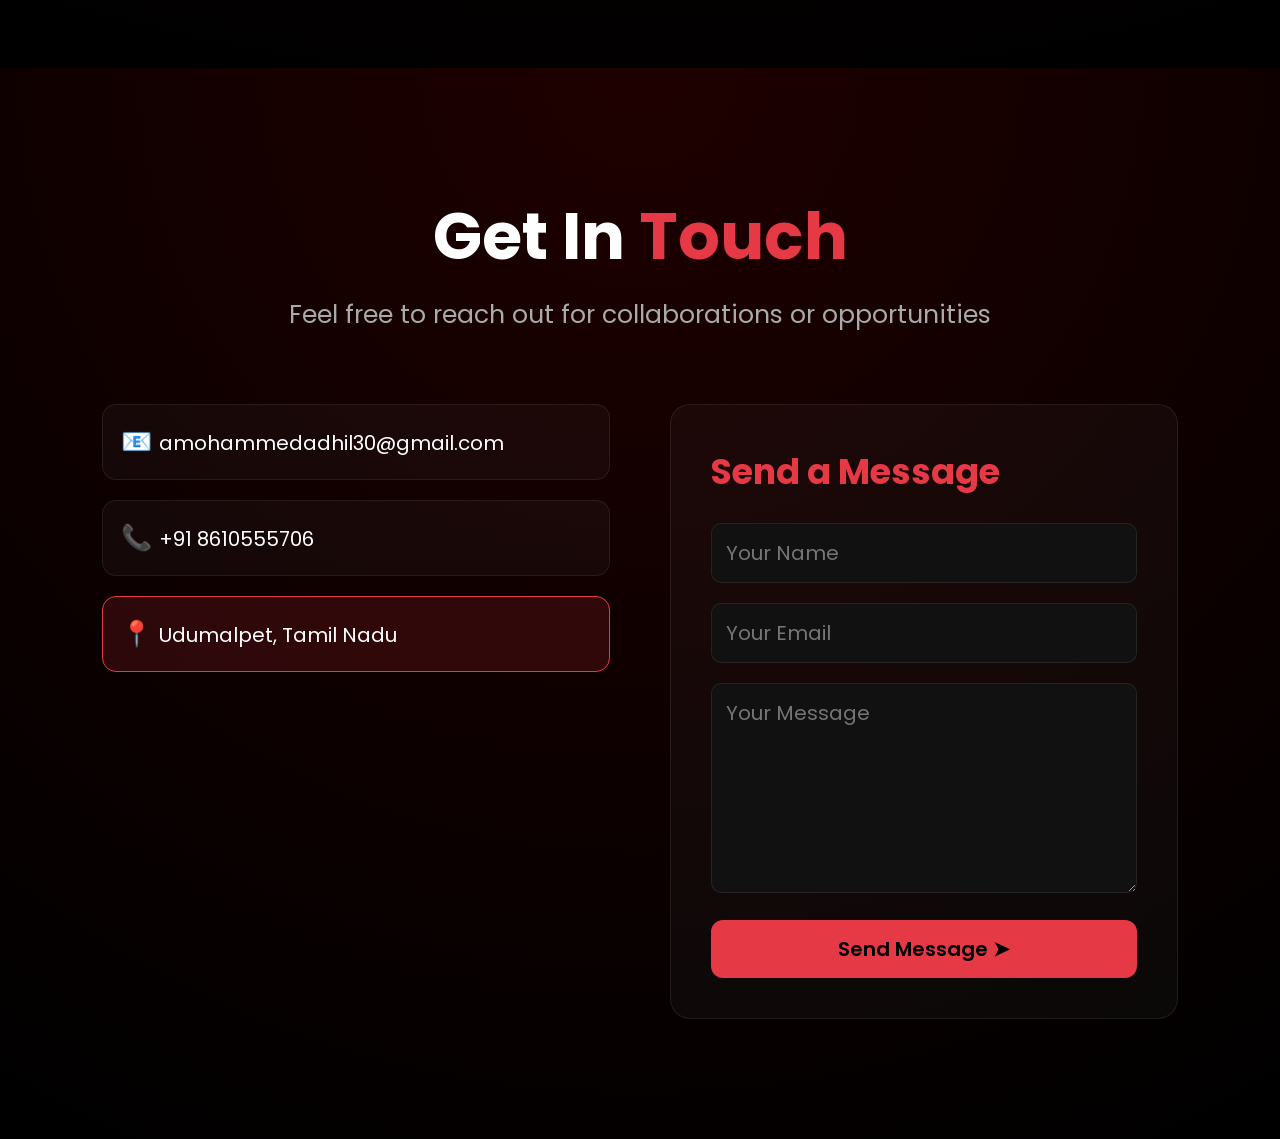
==== commit 9cb124d0: "Fixed resume download buttons" ====
--- a/index.html
+++ b/index.html
@@ -55,7 +55,7 @@
 <div class="buttons">
 <a class="btn primary">View Projects</a>
 <a class="btn outline">Contact Me</a>
-<a class="btn gray" href="assets/ADHIL CORE RESUME.pdf" target="_blank">⬇ Resume</a>
+<a class="btn gray" href="./assets/ADHIL_CORE_RESUME.pdf" target="_blank">⬇ Resume</a>
 </div>
 
 
@@ -541,9 +541,12 @@
         📍 <span>Udumalpet, Tamil Nadu</span>
       </div>
 
-      <a href="assets/ADHIL CORE RESUME.pdf" download class="download-btn" id="bt">
-  ⬇ Download Resume
-</a>
+      <!-- <a href="./assets/ADHIL_CORE_RESUME.pdf"
+   download="ADHIL_CORE_RESUME.pdf"
+   class="download-btn"
+   id="bt">
+   ⬇ Download Resume
+</a> -->
 
     </div>
 
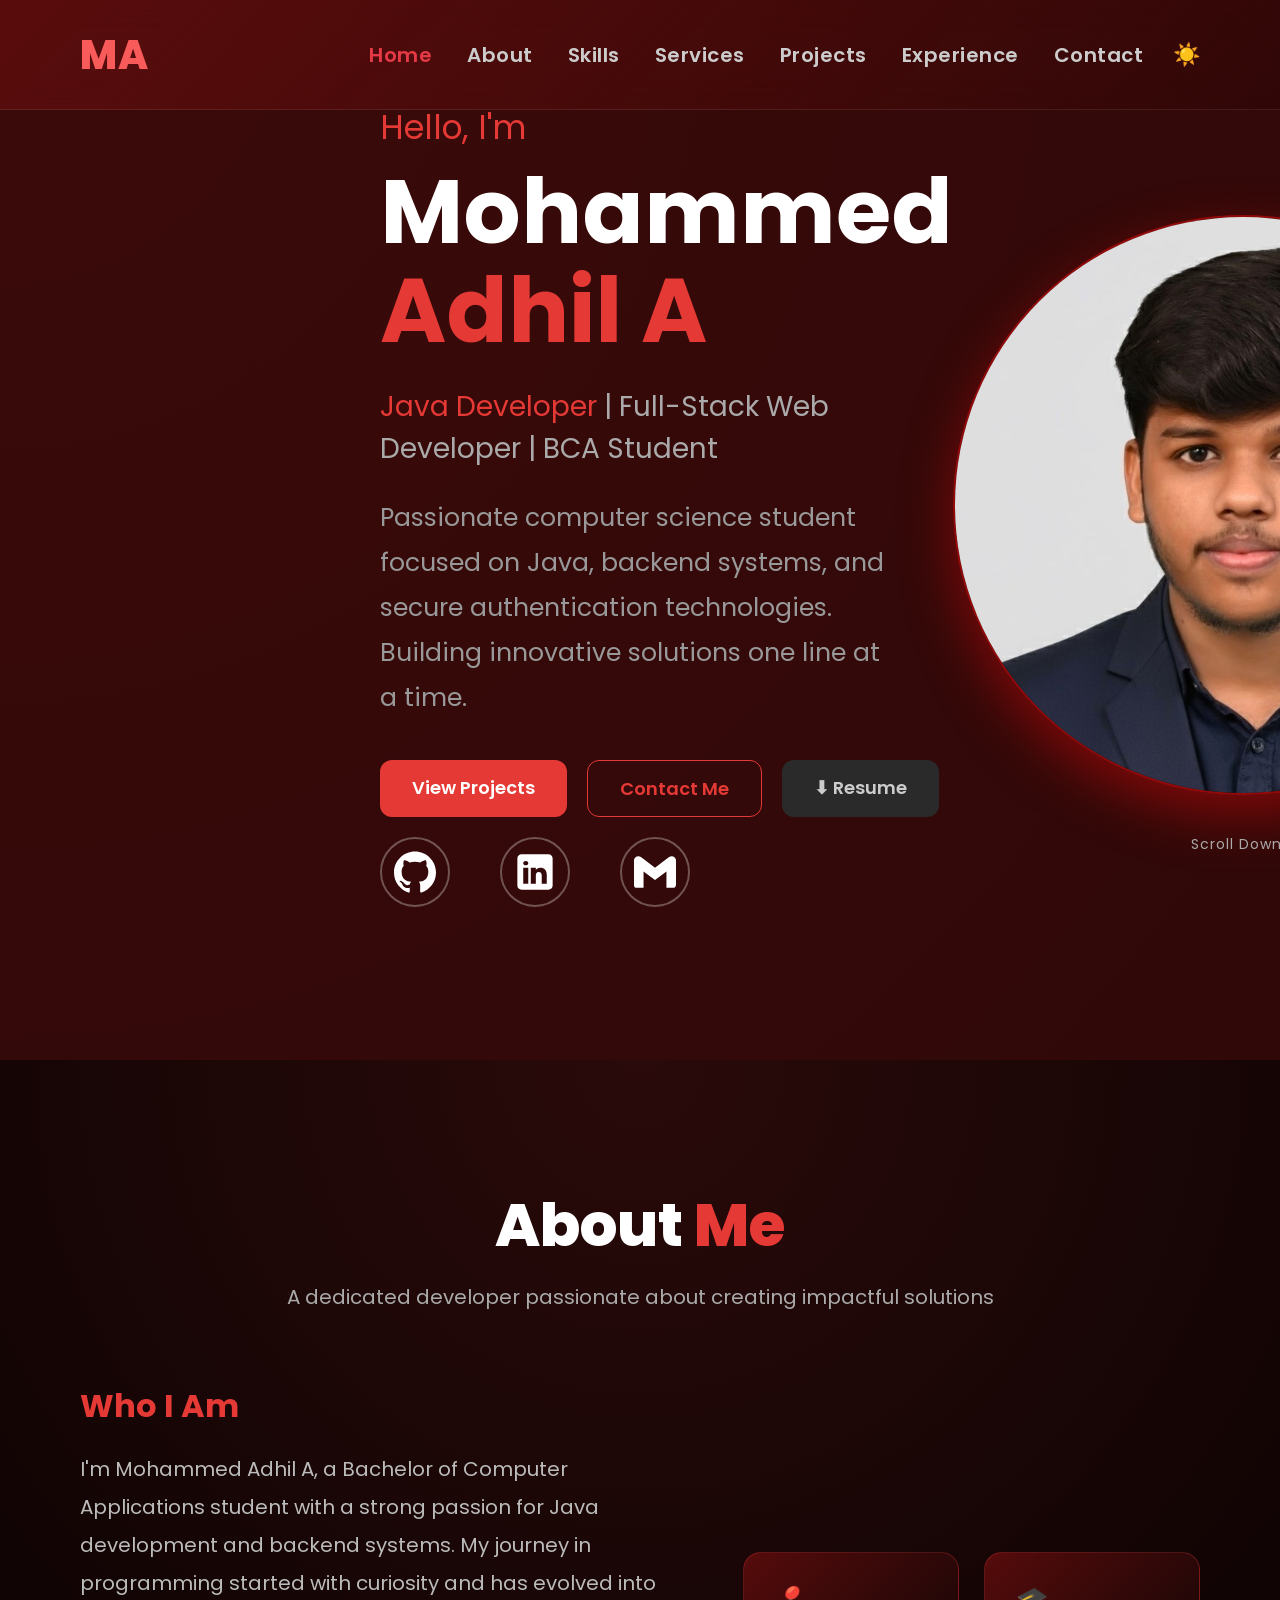
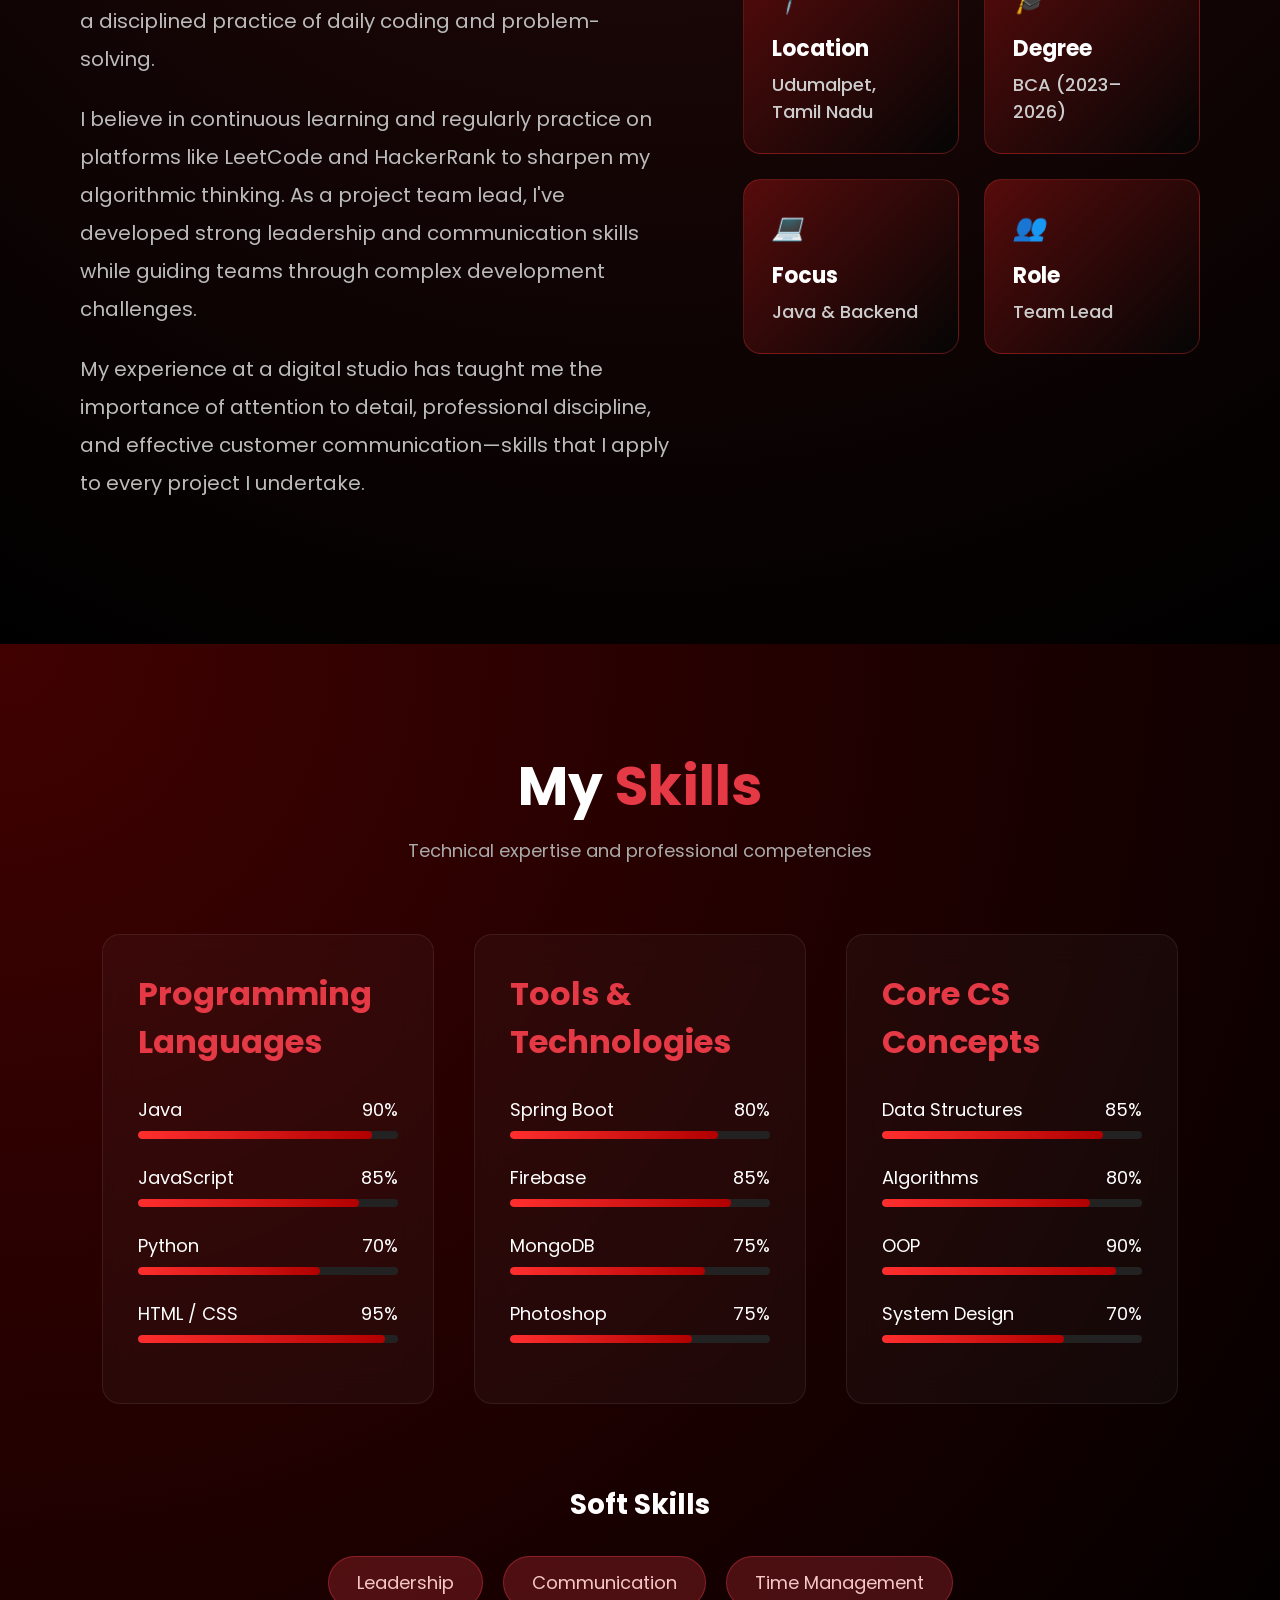
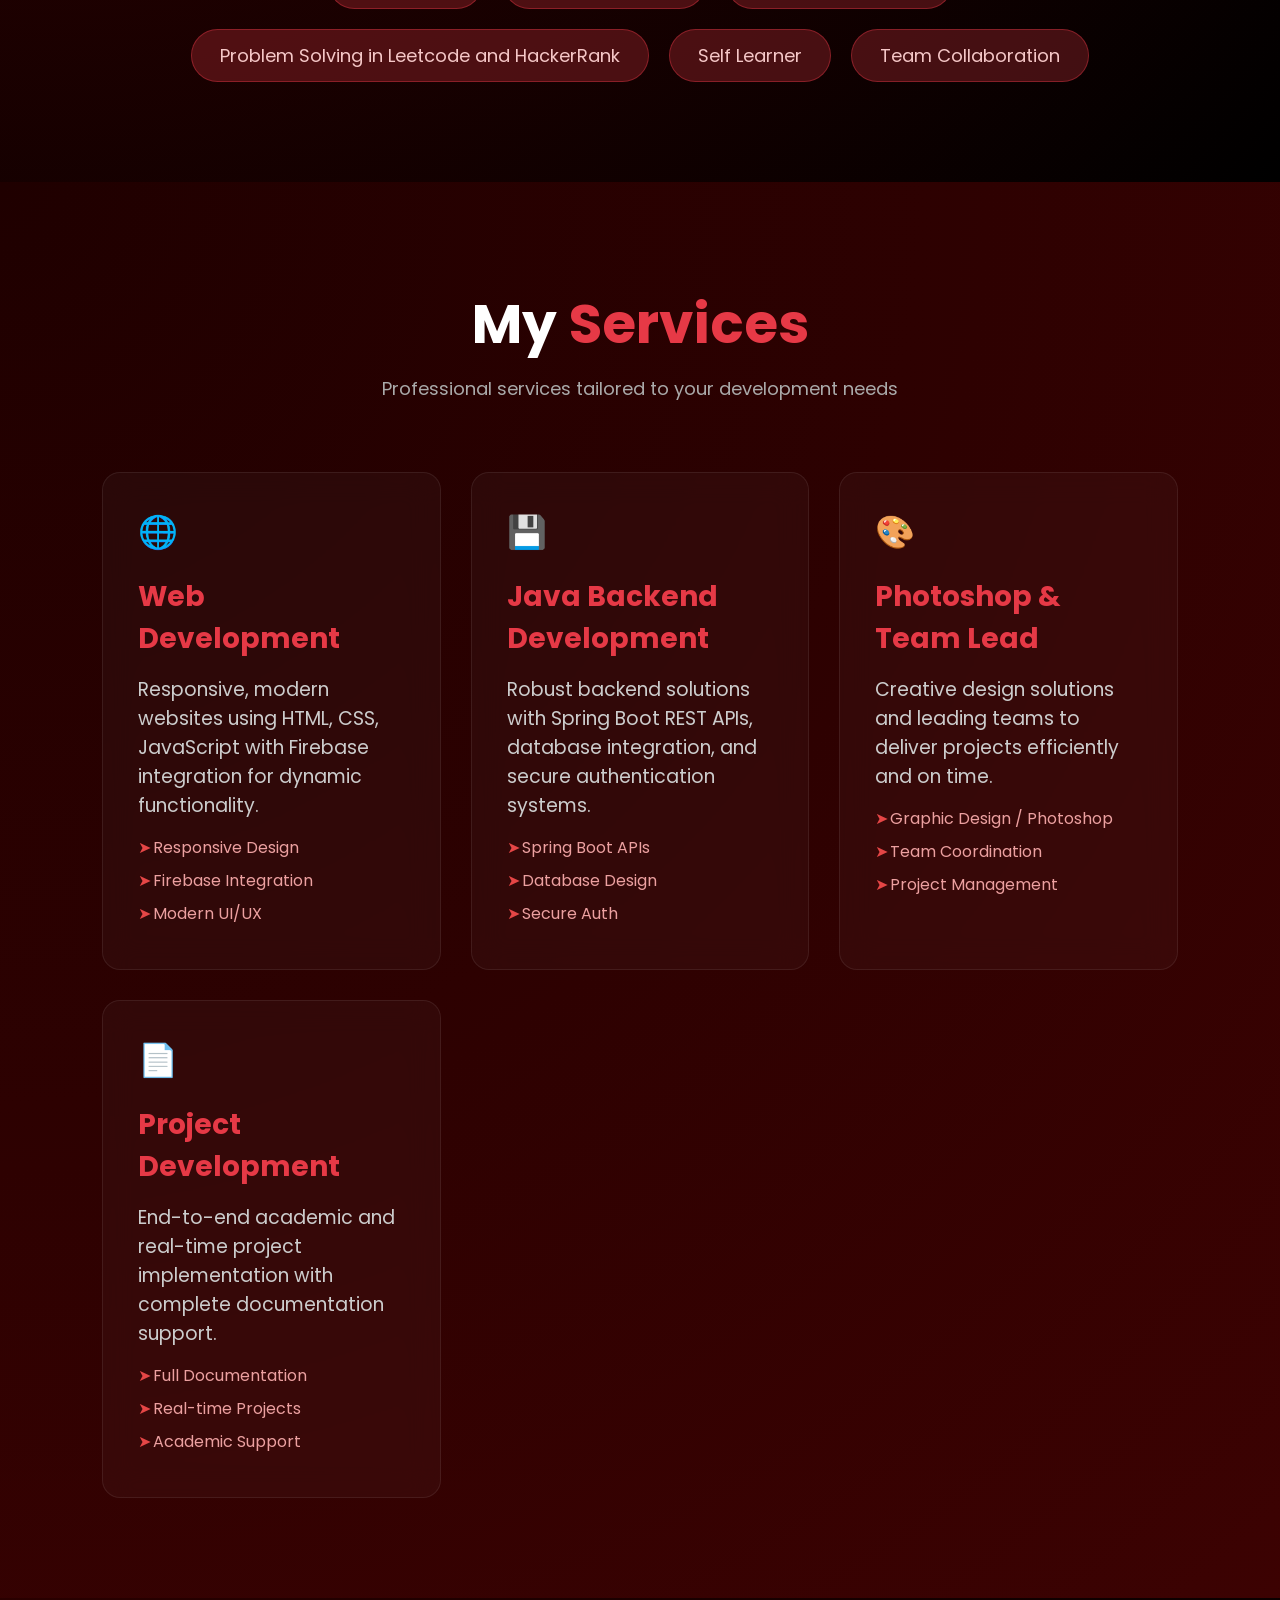
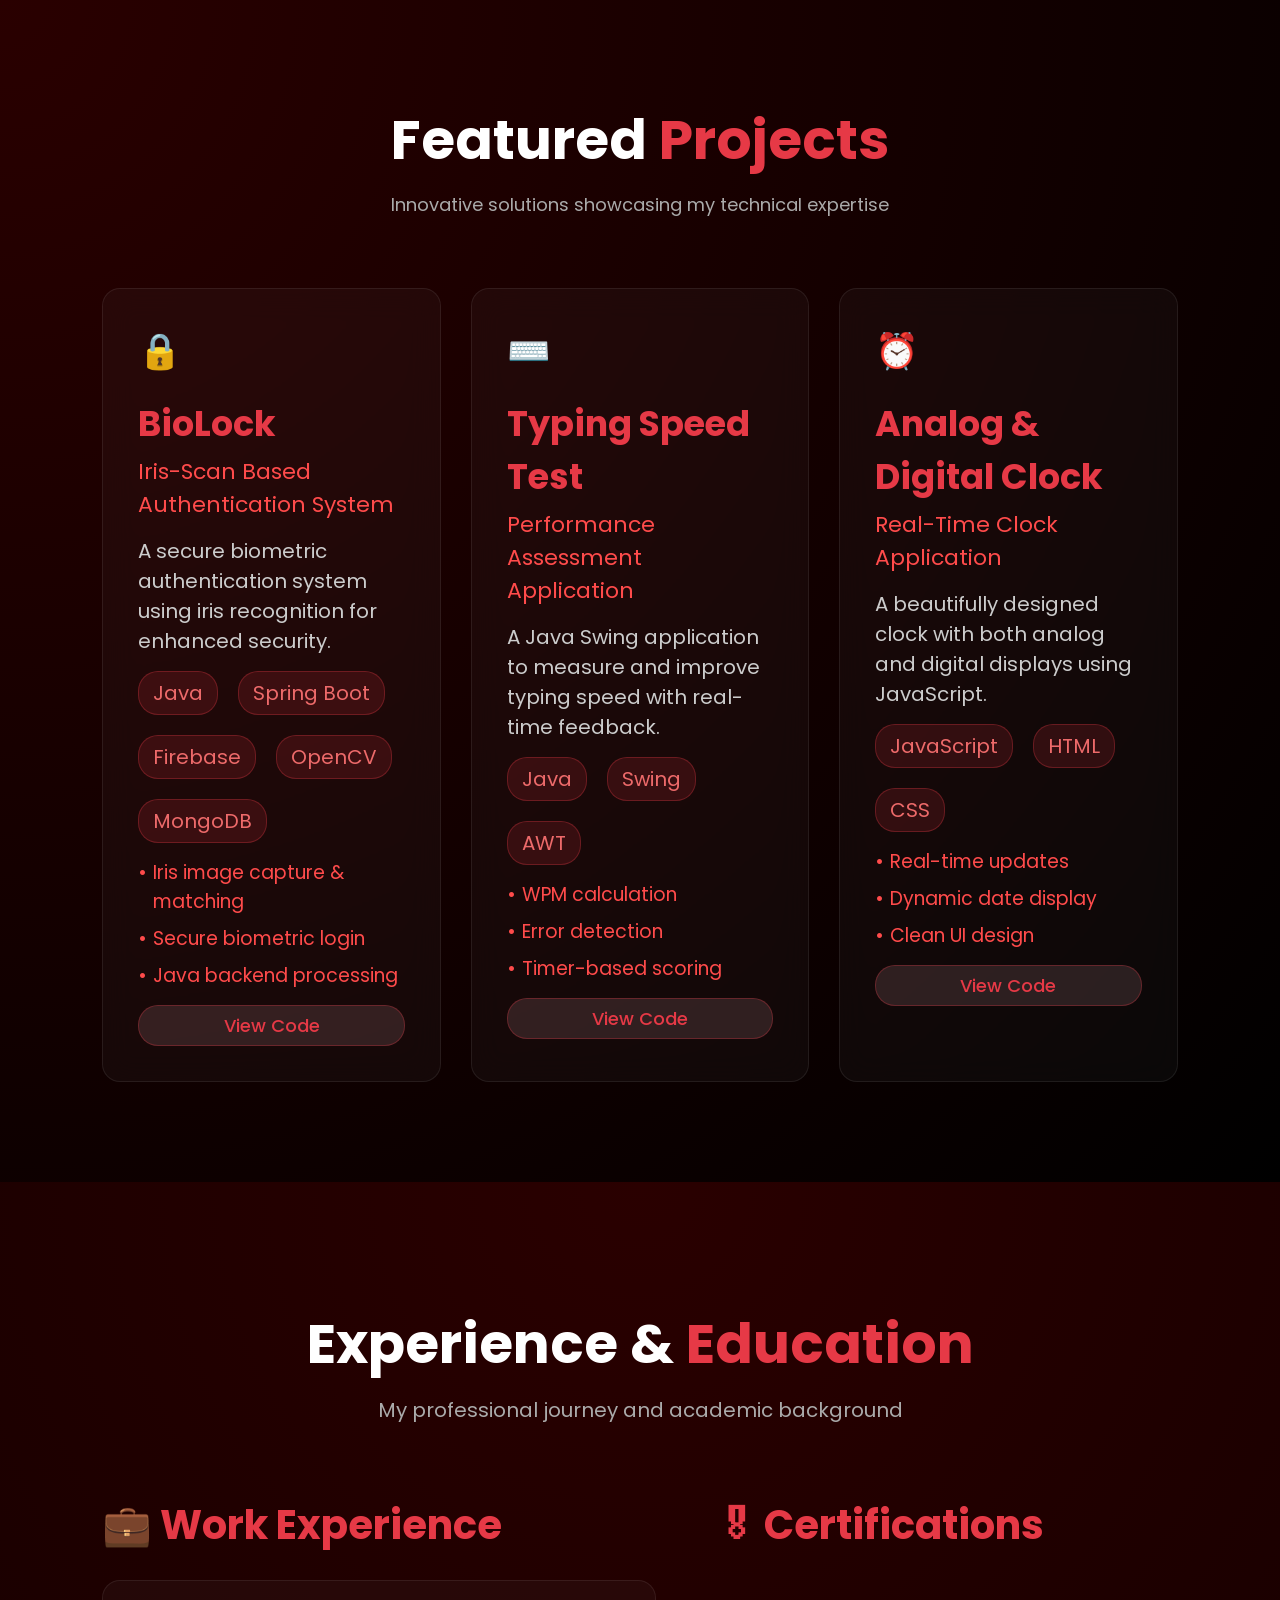
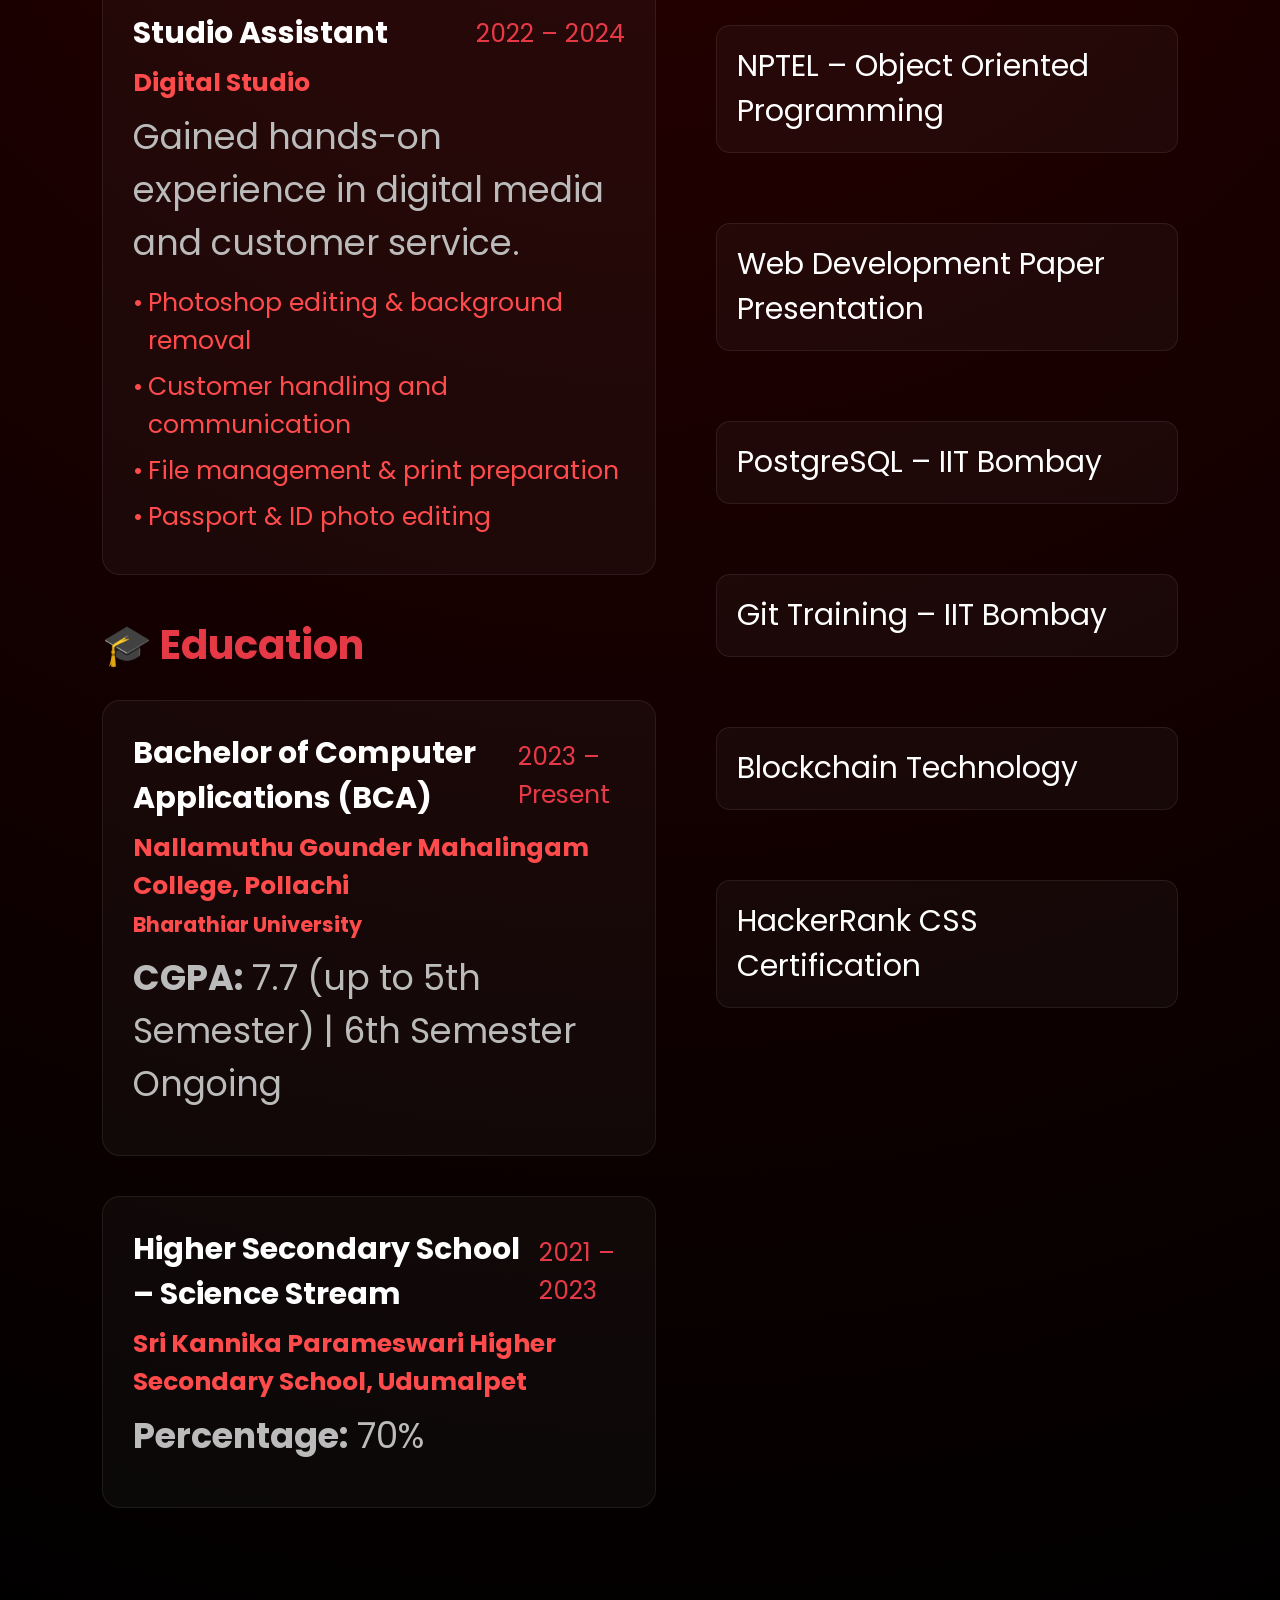
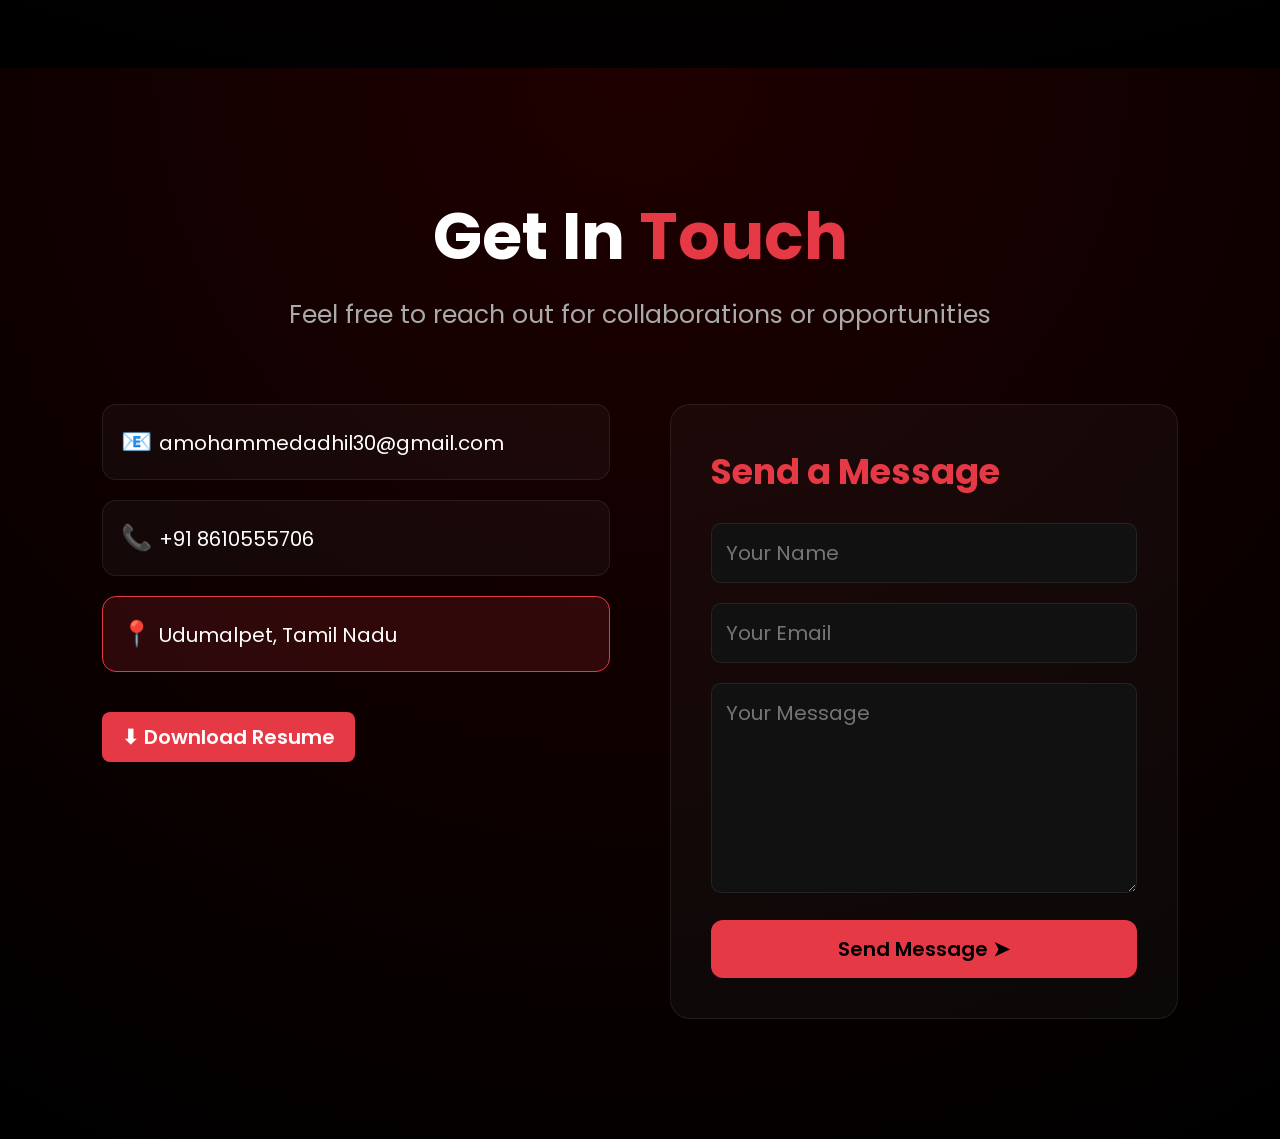
==== commit 92c4d7a3: "Fixed resume download buttons" ====
--- a/index.html
+++ b/index.html
@@ -541,12 +541,12 @@
         📍 <span>Udumalpet, Tamil Nadu</span>
       </div>
 
-      <!-- <a href="./assets/ADHIL_CORE_RESUME.pdf"
+      <a href="./assets/ADHIL_CORE_RESUME.pdf"
    download="ADHIL_CORE_RESUME.pdf"
    class="download-btn"
    id="bt">
    ⬇ Download Resume
-</a> -->
+</a>
 
     </div>
 
